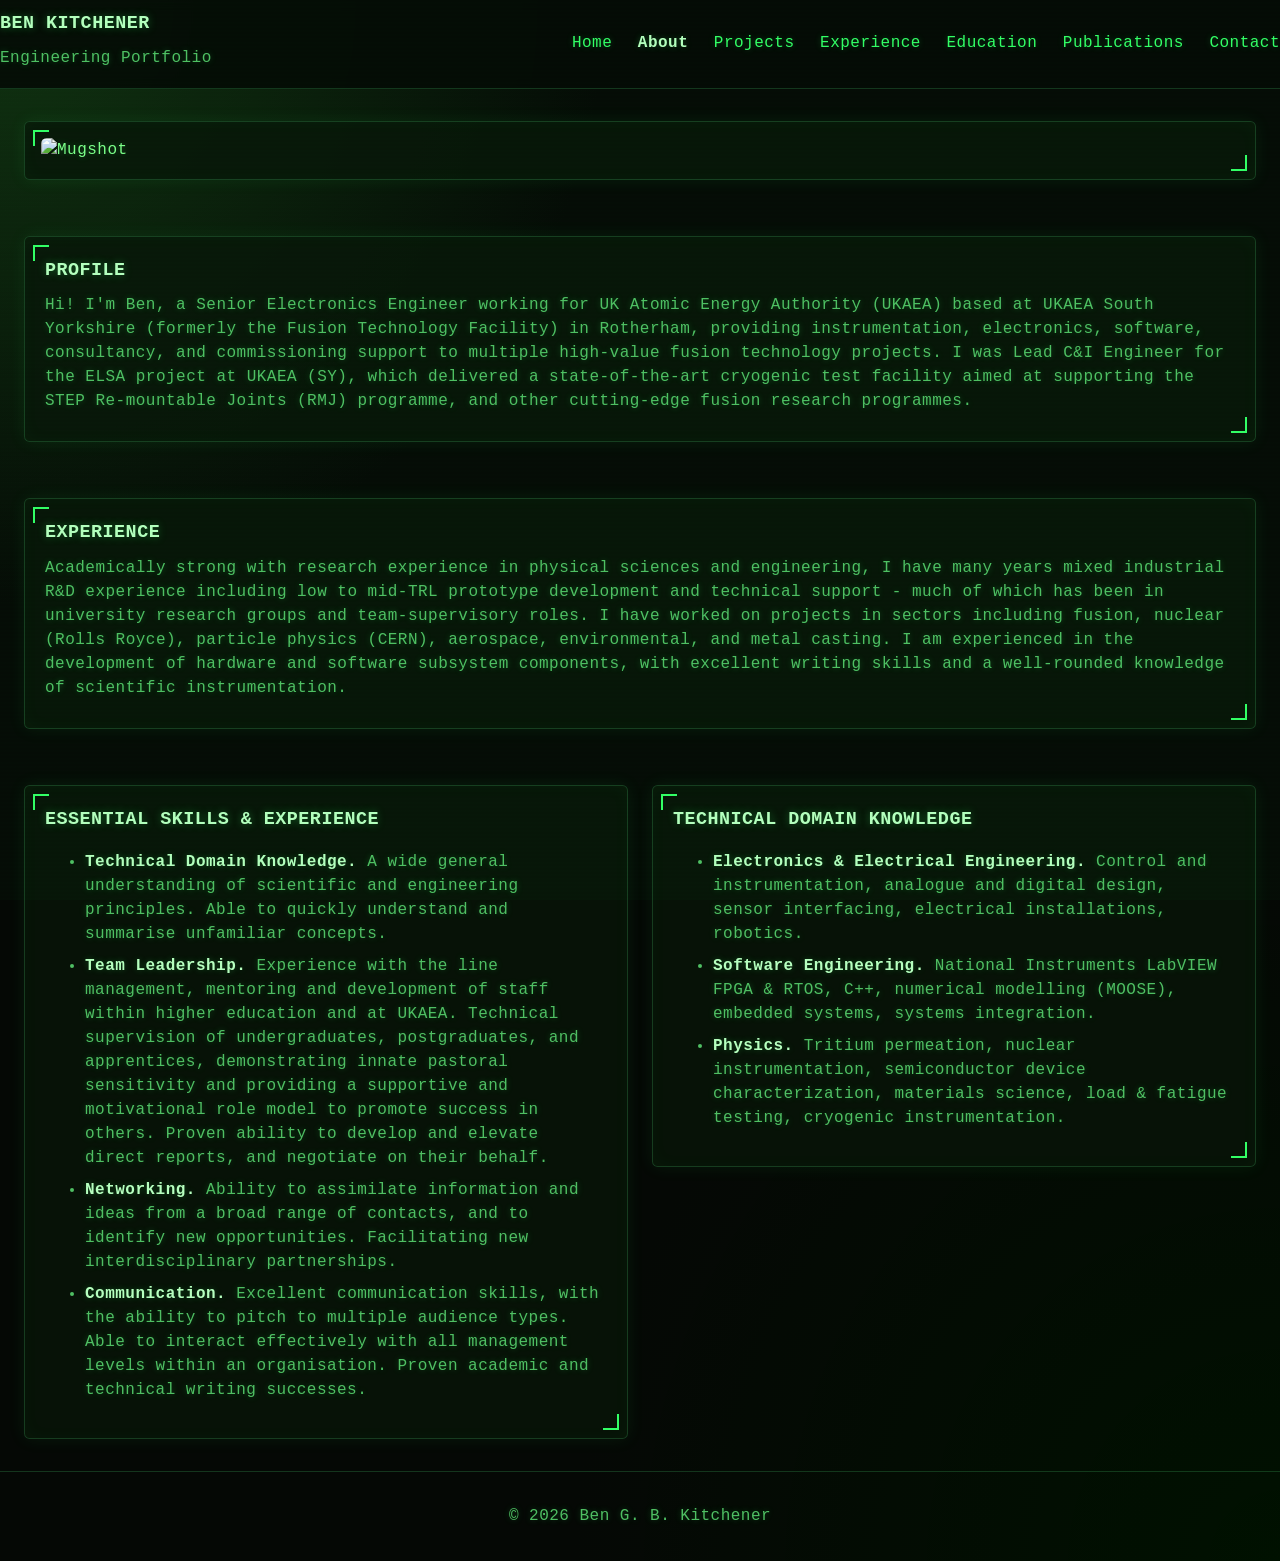
==== about.html @ 8e90f663 "Fix HTML structure and update footer name" ====
<!DOCTYPE html>
<html lang="en">
<head>
<meta charset="UTF-8"/>
<meta name="viewport" content="width=device-width, initial-scale=1.0"/>
<title>About</title>

<link rel="stylesheet" href="assets/style.css"/>
</head>

<body>

<header class="header">
  <div class="section header-inner">

    <div>
      <h1>Ben Kitchener</h1>
      <p class="muted">Engineering Portfolio</p>
    </div>

    <nav class="nav">
      <a href="index.html">Home</a>
      <a href="about.html"><b>About</b></a>
      <a href="projects.html">Projects</a>
      <a href="experience.html">Experience</a>
      <a href="education.html">Education</a>
      <a href="publications.html">Publications</a>
      <a href="contact.html">Contact</a>
    </nav>

  </div>
</header>


<section class="section">

  <div class="hero-layout">

    <div class="hero-image">
      <div class="card" style="padding:1rem;">
        <img src="./assets/ben.jpg" alt="Mugshot">
      </div>
    </div>

  </div>

</section>


<section class="section" style="padding-top:1.5rem;">

  <div class="card">

    <h3 class="heading">Profile</h3>

    <p>
      Hi! I'm Ben, a Senior Electronics Engineer working for UK Atomic Energy Authority (UKAEA) based at UKAEA South Yorkshire
      (formerly the Fusion Technology Facility) in Rotherham, providing instrumentation, electronics, software, consultancy, and commissioning
      support to multiple high-value fusion technology projects. I was Lead C&I Engineer for the ELSA project at UKAEA (SY), which delivered a
      state-of-the-art cryogenic test facility aimed at supporting the STEP Re-mountable Joints (RMJ) programme, and other cutting-edge fusion research programmes.
    </p>

  </div>

</section>


<section class="section" style="padding-top:1.5rem;">

  <div class="card">

    <h3 class="heading">Experience</h3>

    <p>
      Academically strong with research experience in physical sciences and engineering, I have many years mixed industrial R&D experience including low to mid-TRL
      prototype development and technical support - much of which has been in university research groups and team-supervisory roles. I have worked on projects in
      sectors including fusion, nuclear (Rolls Royce), particle physics (CERN), aerospace, environmental, and metal casting. I am experienced in the development of
      hardware and software subsystem components, with excellent writing skills and a well-rounded knowledge of scientific instrumentation.
    </p>

  </div>

</section>


<section class="section" style="padding-top:1.5rem;">

  <div class="masonry-grid">

    <div class="masonry-grid-column">

      <div class="card">

        <h3 class="heading">Essential Skills & Experience</h3>

        <ul>
          <li><strong>Technical Domain Knowledge.</strong> A wide general understanding of scientific and engineering principles. Able to quickly understand and summarise unfamiliar concepts.</li>
          <li><strong>Team Leadership.</strong> Experience with the line management, mentoring and development of staff within higher education and at UKAEA. Technical supervision of undergraduates, postgraduates, and apprentices, demonstrating innate pastoral sensitivity and providing a supportive and motivational role model to promote success in others. Proven ability to develop and elevate direct reports, and negotiate on their behalf.</li>
          <li><strong>Networking.</strong> Ability to assimilate information and ideas from a broad range of contacts, and to identify new opportunities. Facilitating new interdisciplinary partnerships.</li>
          <li><strong>Communication.</strong> Excellent communication skills, with the ability to pitch to multiple audience types. Able to interact effectively with all management levels within an organisation. Proven academic and technical writing successes.</li>
        </ul>

      </div>

    </div>

    <div class="masonry-grid-column">

      <div class="card">

        <h3 class="heading">Technical Domain Knowledge</h3>

        <ul>
          <li><strong>Electronics & Electrical Engineering.</strong> Control and instrumentation, analogue and digital design, sensor interfacing, electrical installations, robotics.</li>
          <li><strong>Software Engineering.</strong> National Instruments LabVIEW FPGA & RTOS, C++, numerical modelling (MOOSE), embedded systems, systems integration.</li>
          <li><strong>Physics.</strong> Tritium permeation, nuclear instrumentation, semiconductor device characterization, materials science, load & fatigue testing, cryogenic instrumentation.</li>
        </ul>

      </div>

    </div>

  </div>

</section>


<footer class="footer">
  © 2026 Ben G. B. Kitchener
</footer>

</body>
</html>
---- assets/style.css ----
:root {
  --bg: #050805;
  --bg-alt: #0a120a;
  --card: rgba(8, 20, 8, 0.88);
  --border: rgba(90, 255, 140, 0.18);
  --text: #7dff8a;
  --muted: #4fbf63;
  --heading: #b6ffbf;
  --accent: #33ff66;
  --accent-glow: rgba(51, 255, 102, 0.28);
  --scanline: rgba(140, 255, 170, 0.04);
}

/* BASE */

* {
  box-sizing: border-box;
}

html {
  scroll-behavior: smooth;
}

body {
  margin: 0;
  font-family: "Courier New", monospace;
  background:
    radial-gradient(circle at top left, #103010 0%, transparent 30%),
    radial-gradient(circle at bottom right, #001100 0%, transparent 35%),
    var(--bg);
  color: var(--text);
  line-height: 1.55;
  letter-spacing: 0.03em;
  text-shadow: 0 0 6px rgba(51, 255, 102, 0.25);
  overflow-x: hidden;
}

/* CRT EFFECTS */

body::before {
  content: "";
  position: fixed;
  inset: 0;
  pointer-events: none;
  background:
    repeating-linear-gradient(
      to bottom,
      transparent 0px,
      transparent 2px,
      var(--scanline) 3px,
      transparent 4px
    );
  opacity: 0.4;
  z-index: 999;
}

body::after {
  content: "";
  position: fixed;
  inset: 0;
  pointer-events: none;
  background: rgba(0, 255, 80, 0.015);
  animation: flicker 0.15s infinite;
  z-index: 998;
}

@keyframes flicker {
  0% { opacity: 0.03; }
  50% { opacity: 0.015; }
  100% { opacity: 0.04; }
}

/* LAYOUT */

.section {
  max-width: 1400px;
  margin: auto;
  padding: 2rem 1.5rem;
}

/* HEADER */

.header {
  border-bottom: 1px solid var(--border);
  position: sticky;
  top: 0;
  z-index: 20;
  background: rgba(5, 8, 5, 0.92);
  backdrop-filter: blur(6px);
}

.header-inner {
  display: flex;
  justify-content: space-between;
  align-items: center;
  padding: 0.6rem 0;
  gap: 1rem;
}

.header h1 {
  font-size: 1.15rem;
  margin: 0;
}

/* TYPOGRAPHY */

h1, h2, h3 {
  font-family: "Courier New", monospace;
  text-transform: uppercase;
  color: var(--heading);
  text-shadow: 0 0 8px rgba(51,255,102,0.35);
  margin: 0;
}

h2 {
  font-size: 2rem;
}

h3 {
  font-size: 1.15rem;
}

p, li, span {
  color: var(--muted);
  margin: 0.5rem 0;
  line-height: 1.5;
}

strong, b {
  color: var(--heading);
}

.muted {
  color: var(--muted);
}

/* LINKS */

a,
a:visited,
a:active {
  color: var(--accent) !important;
  text-decoration: none;
}

a:hover {
  color: var(--heading) !important;
  text-shadow: 0 0 6px rgba(51,255,102,0.5);
}

/* NAVIGATION */

.nav {
  display: flex;
  gap: 1.6rem;
  align-items: center;
  flex-wrap: wrap;
}

.nav a {
  position: relative;
  padding: 3px 0;
}

.nav a::before {
  content: "> ";
  position: absolute;
  left: -1.2em;
  opacity: 0;
  color: var(--accent);
  transition: opacity 0.2s ease;
}

.nav a:hover::before {
  opacity: 1;
}

.nav a::after {
  content: "";
  position: absolute;
  left: 0;
  bottom: -4px;
  width: 0%;
  height: 1px;
  background: var(--accent);
  box-shadow: 0 0 8px var(--accent);
  transition: width 0.25s ease;
}

.nav a:hover::after {
  width: 100%;
}

/* CARDS */

.card {
  background: var(--card);
  border: 1px solid var(--border);
  border-radius: 0.35rem;
  padding: 1.25rem;
  width: 100%;
  display: block;
  box-shadow:
    0 0 18px rgba(51,255,102,0.08),
    inset 0 0 18px rgba(51,255,102,0.03);
  position: relative;
}

.card::before,
.card::after {
  content: "";
  position: absolute;
  width: 14px;
  height: 14px;
  border: 2px solid var(--accent);
}

.card::before {
  top: 8px;
  left: 8px;
  border-right: none;
  border-bottom: none;
}

.card::after {
  bottom: 8px;
  right: 8px;
  border-left: none;
  border-top: none;
}

/* GRID SYSTEM */

.masonry-grid {
  display: flex;
  gap: 1.5rem;
  align-items: flex-start;
}

.masonry-grid-column {
  flex: 1;
  display: flex;
  flex-direction: column;
  gap: 1rem;
  min-width: 0;
}

/* MEDIA WRAPPERS */

.card img,
.image-wrapper img {
  width: 100%;
  display: block;
  border-radius: 0.35rem;
}

.image-wrapper,
.video-wrapper {
  position: relative;
  overflow: hidden;
  border-radius: 0.35rem;
  border: 1px solid rgba(51,255,140,0.22);
  background: #000;
}

.image-wrapper img,
.video-wrapper iframe,
.video-wrapper video {
  position: relative;
  z-index: 1;
  width: 100%;
  display: block;
}

/* stronger image mask */
.image-wrapper img {
  filter:
    grayscale(0.82)
    sepia(0.65)
    hue-rotate(52deg)
    saturate(3.2)
    brightness(0.72)
    contrast(1.28);
}

/* video mask - left as working version */
.video-wrapper iframe,
.video-wrapper video {
  filter:
    grayscale(0.7)
    sepia(0.45)
    hue-rotate(45deg)
    saturate(2.6)
    brightness(0.82)
    contrast(1.2);
}

.image-wrapper::before,
.video-wrapper::before {
  content: "";
  position: absolute;
  inset: 0;
  pointer-events: none;
  background:
    repeating-linear-gradient(
      to bottom,
      transparent 0px,
      transparent 2px,
      rgba(140,255,170,0.06) 3px,
      transparent 4px
    );
  opacity: 0.65;
  z-index: 3;
}

.image-wrapper::after,
.video-wrapper::after {
  content: "";
  position: absolute;
  inset: 0;
  pointer-events: none;
  background:
    radial-gradient(
      ellipse at center,
      rgba(51,255,102,0.08) 0%,
      rgba(0,0,0,0.18) 75%,
      rgba(0,0,0,0.38) 100%
    );
  z-index: 4;
}

/* OSCILLOSCOPES */

.scope-wrapper {
  display: flex !important;
  flex-direction: row !important;
  align-items: flex-start;
  gap: 2rem;
  width: 100%;
}

.scope-screen-panel {
  flex: 1 1 70%;
  min-width: 0;
}

.scope-controls {
  flex: 0 0 320px;
  max-width: 320px;
  display: flex;
  flex-direction: column;
  gap: 1rem;
}

#scope,
#xyScope {
  width: 100% !important;
  height: 420px !important;
  display: block;
}

/* FORM CONTROLS */

input[type="range"] {
  -webkit-appearance: none;
  appearance: none;
  width: 100%;
  height: 4px;
  background: rgba(51,255,102,0.25);
  border-radius: 2px;
  outline: none;
}

input[type="range"]::-webkit-slider-thumb {
  -webkit-appearance: none;
  appearance: none;
  width: 16px;
  height: 16px;
  border-radius: 50%;
  background: var(--accent);
  border: 1px solid #081408;
  box-shadow: 0 0 10px rgba(51,255,102,0.7);
  cursor: pointer;
}

input[type="range"]::-moz-range-thumb {
  width: 16px;
  height: 16px;
  border-radius: 50%;
  background: var(--accent);
  border: none;
  cursor: pointer;
}

select {
  width: 100%;
  background: rgba(0, 25, 0, 0.85);
  color: var(--accent);
  border: 1px solid rgba(51,255,102,0.35);
  padding: 6px 8px;
  border-radius: 4px;
  font-family: "Courier New", monospace;
  text-transform: uppercase;
}

select option {
  background: #061006;
  color: var(--accent);
}

/* FOOTER */

.footer {
  border-top: 1px solid var(--border);
  text-align: center;
  color: var(--muted);
  padding: 2rem;
}

/* RESPONSIVE */

@media (max-width: 900px) {
  .header-inner {
    flex-direction: column;
    align-items: flex-start;
  }

  .nav {
    flex-direction: row !important;
    flex-wrap: wrap;
    gap: 0.9rem;
  }

  .masonry-grid {
    flex-direction: column;
  }

  .scope-wrapper {
    flex-direction: column !important;
    gap: 1rem;
  }

  .scope-screen-panel {
    width: 100%;
  }

  #scope,
  #xyScope {
    height: 240px !important;
  }

  .scope-controls {
    width: 100%;
    max-width: 100%;
    flex: unset;
    padding: 0.75rem;
  }

  .control-group {
    gap: 0.3rem;
  }
}

@media (max-width: 600px) {
  .section {
    padding: 1.25rem 1rem;
  }

  .card {
    padding: 1rem;
  }

  h2 {
    font-size: 1.4rem;
  }
}

@media (min-width: 1600px) {
  .section {
    max-width: 1600px;
  }
}
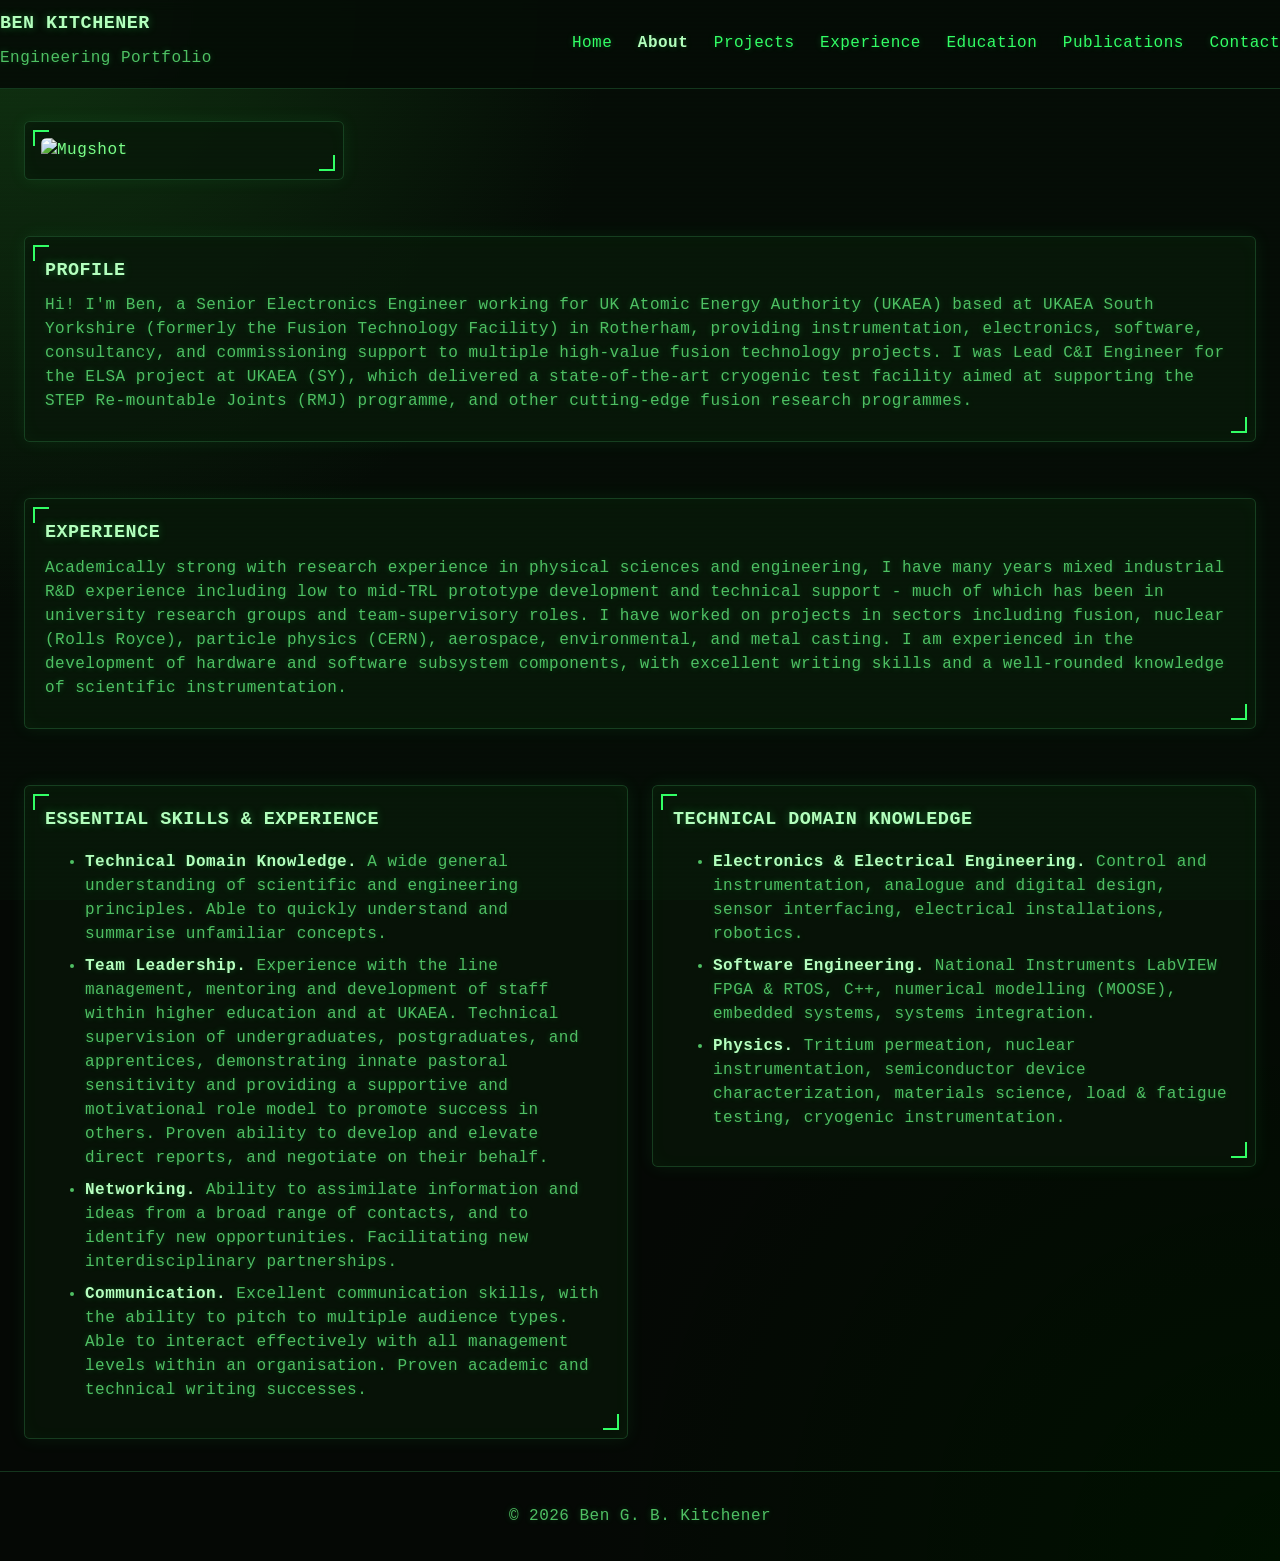
==== commit 990feaf7: "Update about.html" ====
--- a/about.html
+++ b/about.html
@@ -31,12 +31,13 @@
   </div>
 </header>
 
-
+<!-- HERO (tight 2-column layout) -->
 <section class="section">
 
-  <div class="hero-layout">
+  <div style="display:flex; gap:2.5rem; align-items:center; flex-wrap:wrap;">
 
-    <div class="hero-image">
+    <!-- LEFT: IMAGE -->
+    <div style="flex:0 0 320px;">
       <div class="card" style="padding:1rem;">
         <img src="./assets/ben.jpg" alt="Mugshot">
       </div>
@@ -46,47 +47,38 @@
 
 </section>
 
-
+<!-- PROFILE -->
 <section class="section" style="padding-top:1.5rem;">
-
-  <div class="card">
-
+<div class="card">
     <h3 class="heading">Profile</h3>
-
     <p>
       Hi! I'm Ben, a Senior Electronics Engineer working for UK Atomic Energy Authority (UKAEA) based at UKAEA South Yorkshire
       (formerly the Fusion Technology Facility) in Rotherham, providing instrumentation, electronics, software, consultancy, and commissioning
       support to multiple high-value fusion technology projects. I was Lead C&I Engineer for the ELSA project at UKAEA (SY), which delivered a
       state-of-the-art cryogenic test facility aimed at supporting the STEP Re-mountable Joints (RMJ) programme, and other cutting-edge fusion research programmes.
     </p>
+  </div>
+</section>  
 
-  </div>
-
-</section>
-
-
+<!-- EXPERIENCE  -->
 <section class="section" style="padding-top:1.5rem;">
-
   <div class="card">
-
     <h3 class="heading">Experience</h3>
-
     <p>
       Academically strong with research experience in physical sciences and engineering, I have many years mixed industrial R&D experience including low to mid-TRL
       prototype development and technical support - much of which has been in university research groups and team-supervisory roles. I have worked on projects in
       sectors including fusion, nuclear (Rolls Royce), particle physics (CERN), aerospace, environmental, and metal casting. I am experienced in the development of
       hardware and software subsystem components, with excellent writing skills and a well-rounded knowledge of scientific instrumentation.
     </p>
-
-  </div>
-
+  </div>  
 </section>
 
-
+<!-- SKILLS / KNOWLEDGE -->
 <section class="section" style="padding-top:1.5rem;">
 
   <div class="masonry-grid">
 
+    <!-- LEFT COLUMN -->
     <div class="masonry-grid-column">
 
       <div class="card">
@@ -94,16 +86,39 @@
         <h3 class="heading">Essential Skills & Experience</h3>
 
         <ul>
-          <li><strong>Technical Domain Knowledge.</strong> A wide general understanding of scientific and engineering principles. Able to quickly understand and summarise unfamiliar concepts.</li>
-          <li><strong>Team Leadership.</strong> Experience with the line management, mentoring and development of staff within higher education and at UKAEA. Technical supervision of undergraduates, postgraduates, and apprentices, demonstrating innate pastoral sensitivity and providing a supportive and motivational role model to promote success in others. Proven ability to develop and elevate direct reports, and negotiate on their behalf.</li>
-          <li><strong>Networking.</strong> Ability to assimilate information and ideas from a broad range of contacts, and to identify new opportunities. Facilitating new interdisciplinary partnerships.</li>
-          <li><strong>Communication.</strong> Excellent communication skills, with the ability to pitch to multiple audience types. Able to interact effectively with all management levels within an organisation. Proven academic and technical writing successes.</li>
+          <li>
+            <strong>Technical Domain Knowledge.</strong>
+            A wide general understanding of scientific and engineering principles.
+            Able to quickly understand and summarise unfamiliar concepts.
+          </li>
+
+          <li>
+            <strong>Team Leadership.</strong>
+            Experience with the line management, mentoring and development of staff within higher education and at UKAEA.
+            Technical supervision of undergraduates, postgraduates, and apprentices, demonstrating innate pastoral sensitivity
+            and providing a supportive and motivational role model to promote success in others.
+            Proven ability to develop and elevate direct reports, and negotiate on their behalf.
+          </li>
+
+          <li>
+            <strong>Networking.</strong>
+            Ability to assimilate information and ideas from a broad range of contacts,
+            and to identify new opportunities. Facilitating new interdisciplinary partnerships.
+          </li>
+
+          <li>
+            <strong>Communication.</strong>
+            Excellent communication skills, with the ability to pitch to multiple audience types.
+            Able to interact effectively with all management levels within an organisation.
+            Proven academic and technical writing successes.
+          </li>
         </ul>
 
       </div>
 
     </div>
 
+    <!-- RIGHT COLUMN -->
     <div class="masonry-grid-column">
 
       <div class="card">
@@ -111,9 +126,26 @@
         <h3 class="heading">Technical Domain Knowledge</h3>
 
         <ul>
-          <li><strong>Electronics & Electrical Engineering.</strong> Control and instrumentation, analogue and digital design, sensor interfacing, electrical installations, robotics.</li>
-          <li><strong>Software Engineering.</strong> National Instruments LabVIEW FPGA & RTOS, C++, numerical modelling (MOOSE), embedded systems, systems integration.</li>
-          <li><strong>Physics.</strong> Tritium permeation, nuclear instrumentation, semiconductor device characterization, materials science, load & fatigue testing, cryogenic instrumentation.</li>
+          <li>
+            <strong>Electronics & Electrical Engineering.</strong>
+            Control and instrumentation, analogue and digital design,
+            sensor interfacing, electrical installations, robotics.
+          </li>
+
+          <li>
+            <strong>Software Engineering.</strong>
+            National Instruments LabVIEW FPGA & RTOS,
+            C++, numerical modelling (MOOSE),
+            embedded systems, systems integration.
+          </li>
+
+          <li>
+            <strong>Physics.</strong>
+            Tritium permeation, nuclear instrumentation,
+            semiconductor device characterization,
+            materials science, load & fatigue testing,
+            cryogenic instrumentation.
+          </li>
         </ul>
 
       </div>
@@ -124,7 +156,6 @@
 
 </section>
 
-
 <footer class="footer">
   © 2026 Ben G. B. Kitchener
 </footer>
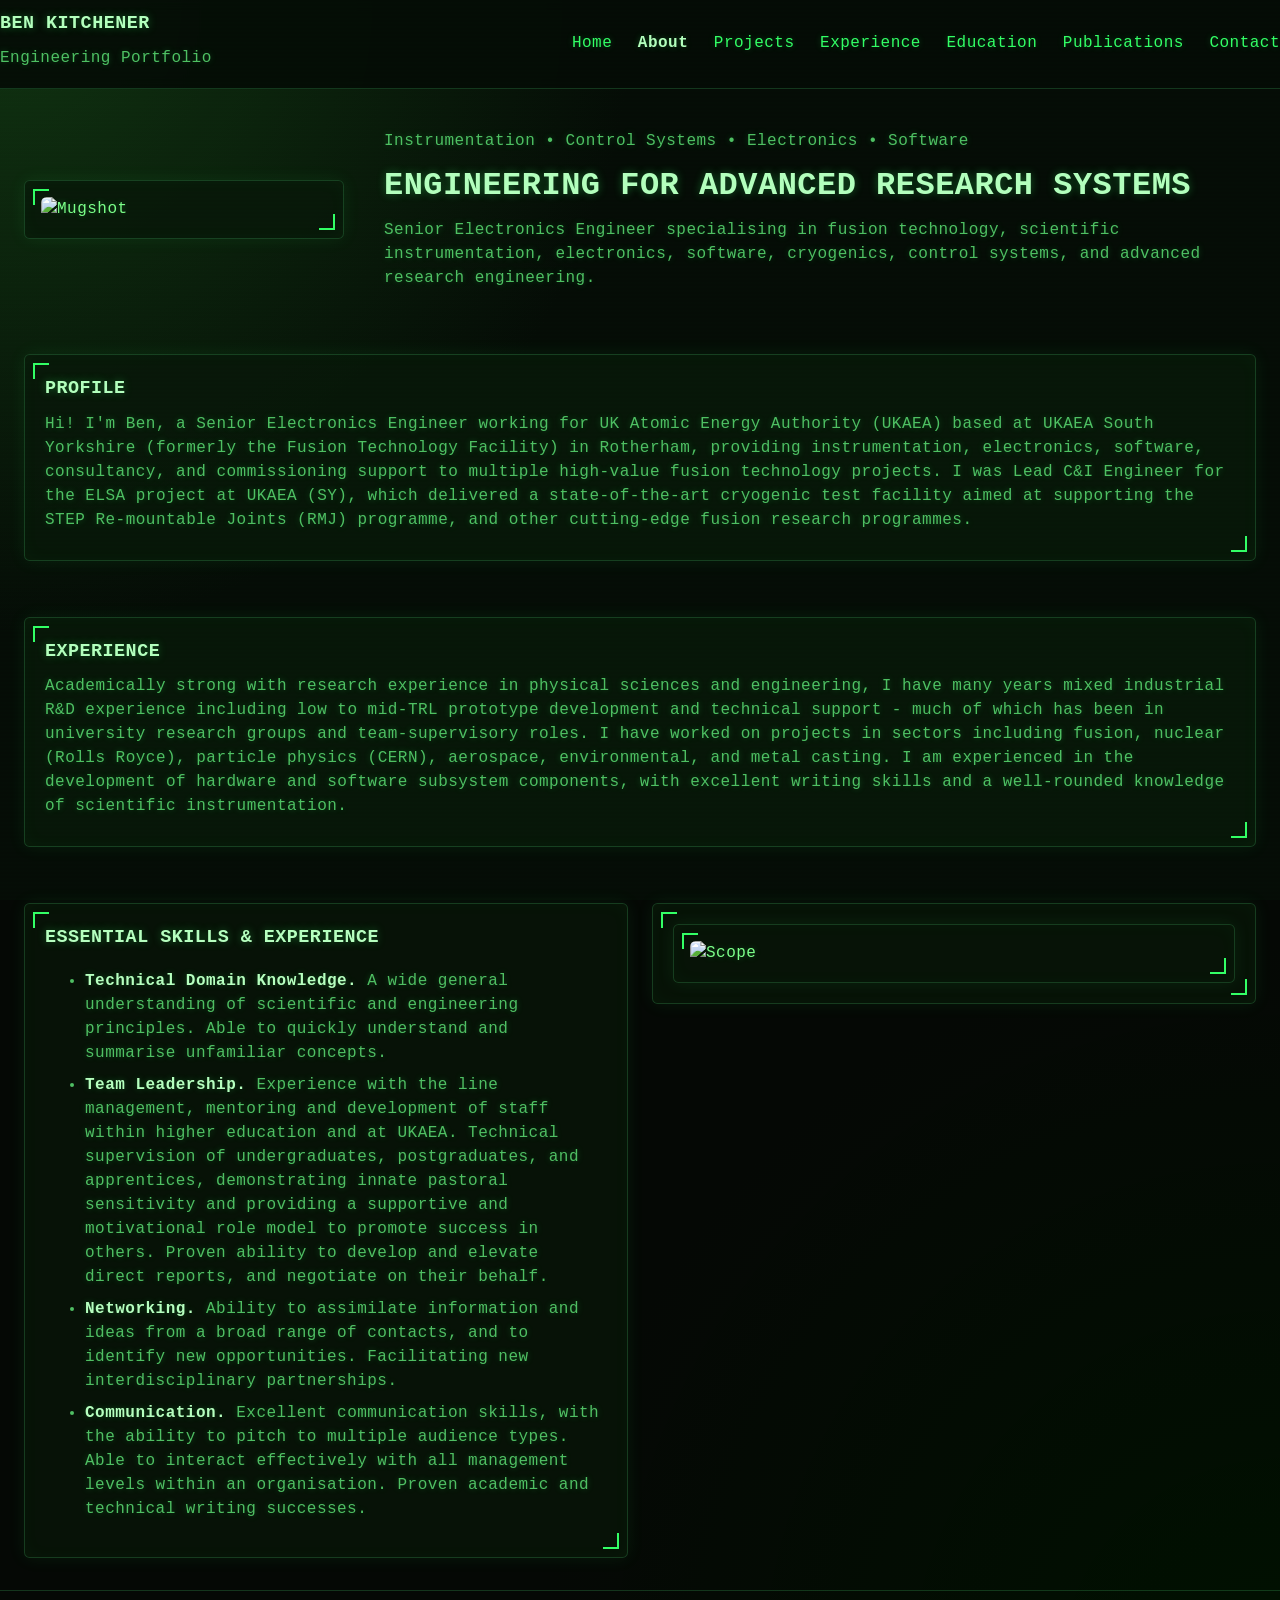
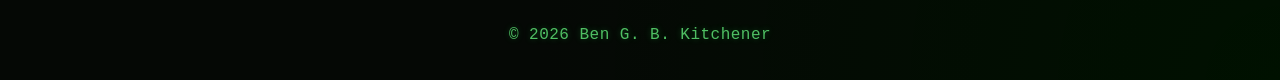
==== commit 2721b9d0: "Update about.html to remove list and add image Removed technical domain knowledge list and added an " ====
--- a/about.html
+++ b/about.html
@@ -31,7 +31,7 @@
   </div>
 </header>
 
-<!-- HERO (tight 2-column layout) -->
+<!-- HERO -->
 <section class="section">
 
   <div style="display:flex; gap:2.5rem; align-items:center; flex-wrap:wrap;">
@@ -41,6 +41,25 @@
       <div class="card" style="padding:1rem;">
         <img src="./assets/ben.jpg" alt="Mugshot">
       </div>
+    </div>
+
+    <!-- RIGHT: TITLE -->
+    <div style="flex:1; min-width:320px;">
+
+      <p class="muted">
+        Instrumentation • Control Systems • Electronics • Software
+      </p>
+
+      <h2>
+        Engineering for Advanced Research Systems
+      </h2>
+
+      <p>
+        Senior Electronics Engineer specialising in fusion technology,
+        scientific instrumentation, electronics, software,
+        cryogenics, control systems, and advanced research engineering.
+      </p>
+
     </div>
 
   </div>
@@ -60,7 +79,7 @@
   </div>
 </section>  
 
-<!-- EXPERIENCE  -->
+<!-- EXPERIENCE -->
 <section class="section" style="padding-top:1.5rem;">
   <div class="card">
     <h3 class="heading">Experience</h3>
@@ -123,30 +142,12 @@
 
       <div class="card">
 
-        <h3 class="heading">Technical Domain Knowledge</h3>
 
-        <ul>
-          <li>
-            <strong>Electronics & Electrical Engineering.</strong>
-            Control and instrumentation, analogue and digital design,
-            sensor interfacing, electrical installations, robotics.
-          </li>
-
-          <li>
-            <strong>Software Engineering.</strong>
-            National Instruments LabVIEW FPGA & RTOS,
-            C++, numerical modelling (MOOSE),
-            embedded systems, systems integration.
-          </li>
-
-          <li>
-            <strong>Physics.</strong>
-            Tritium permeation, nuclear instrumentation,
-            semiconductor device characterization,
-            materials science, load & fatigue testing,
-            cryogenic instrumentation.
-          </li>
-        </ul>
+    <div style="flex:0 0 320px;">
+      <div class="card" style="padding:1rem;">
+        <img src="./assets/scope.jpg" alt="Scope">
+      </div>
+    </div>
 
       </div>
 
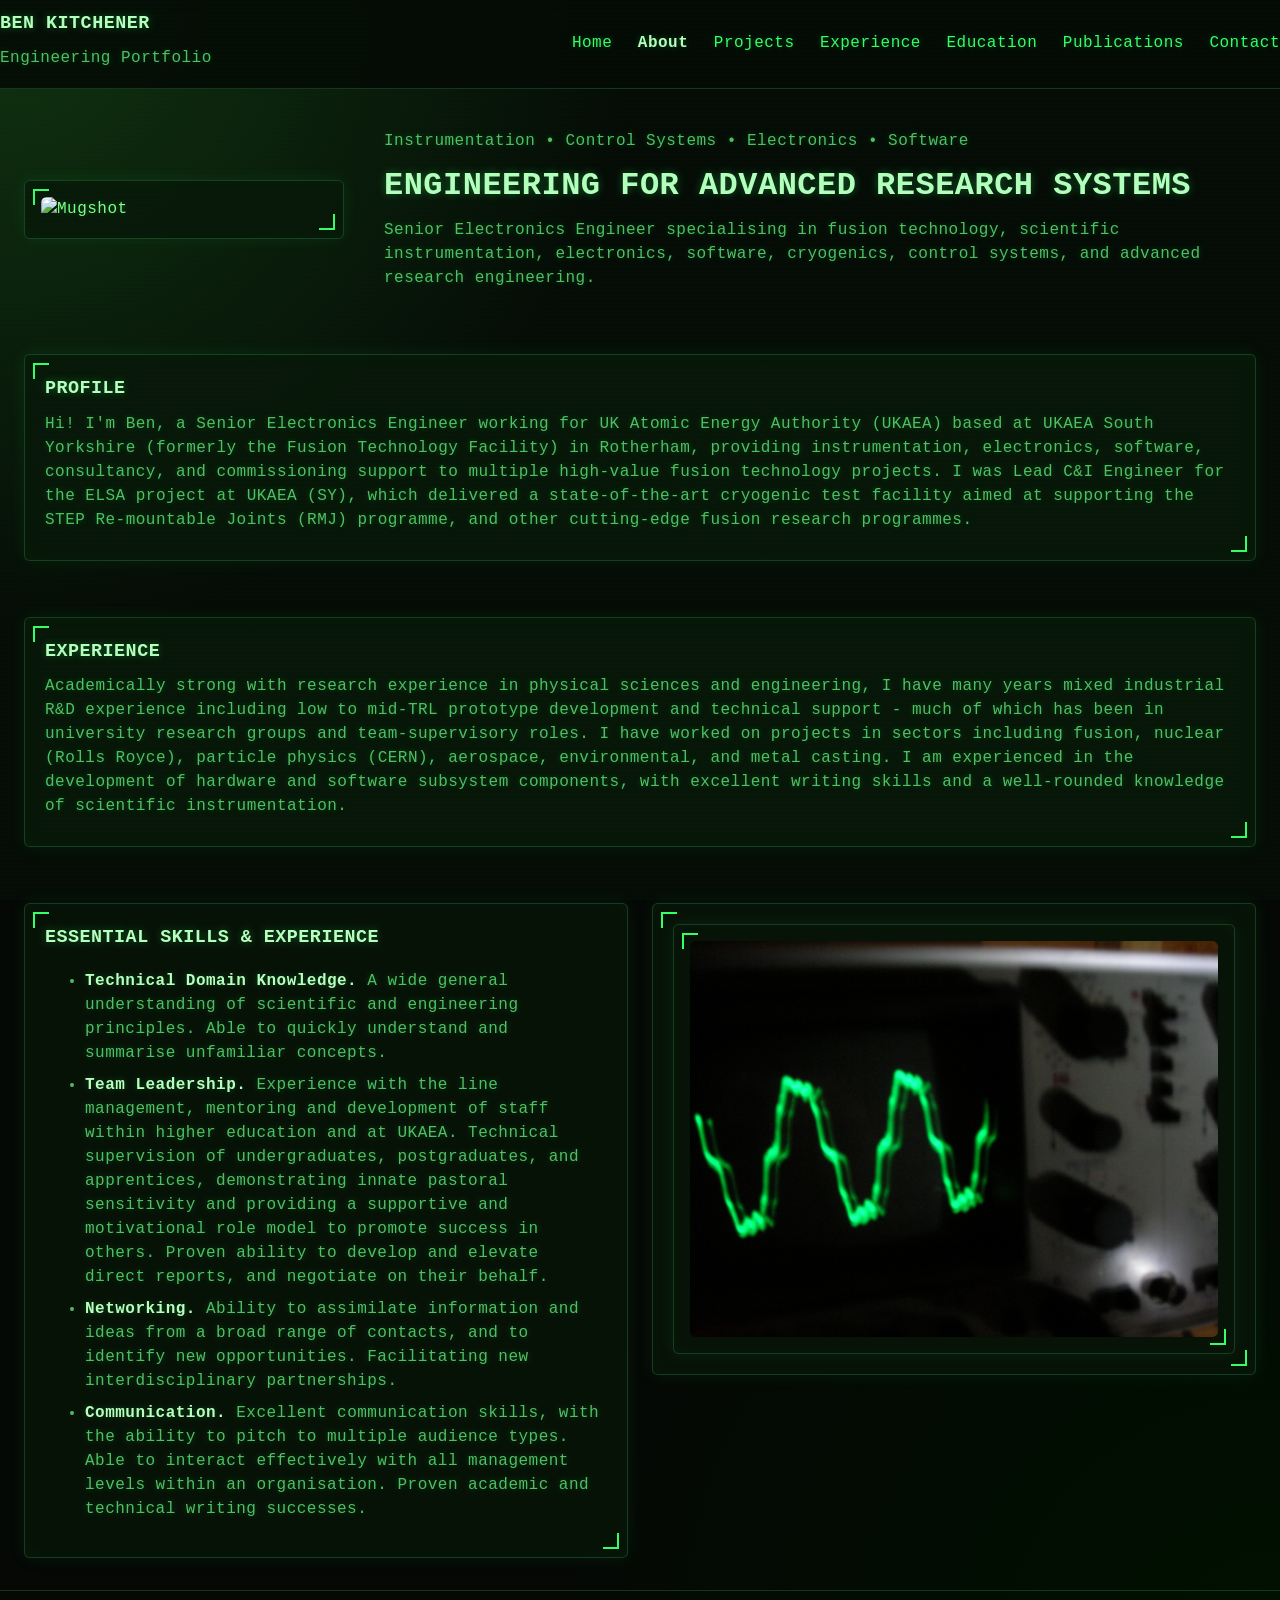
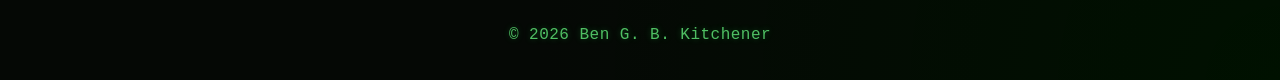
==== commit 92716d85: "Update about.html" ====
--- a/about.html
+++ b/about.html
@@ -145,7 +145,7 @@
 
     <div style="flex:0 0 320px;">
       <div class="card" style="padding:1rem;">
-        <img src="./assets/scope.jpg" alt="Scope">
+        <img src="./assets/scope.JPG" alt="Scope">
       </div>
     </div>
 
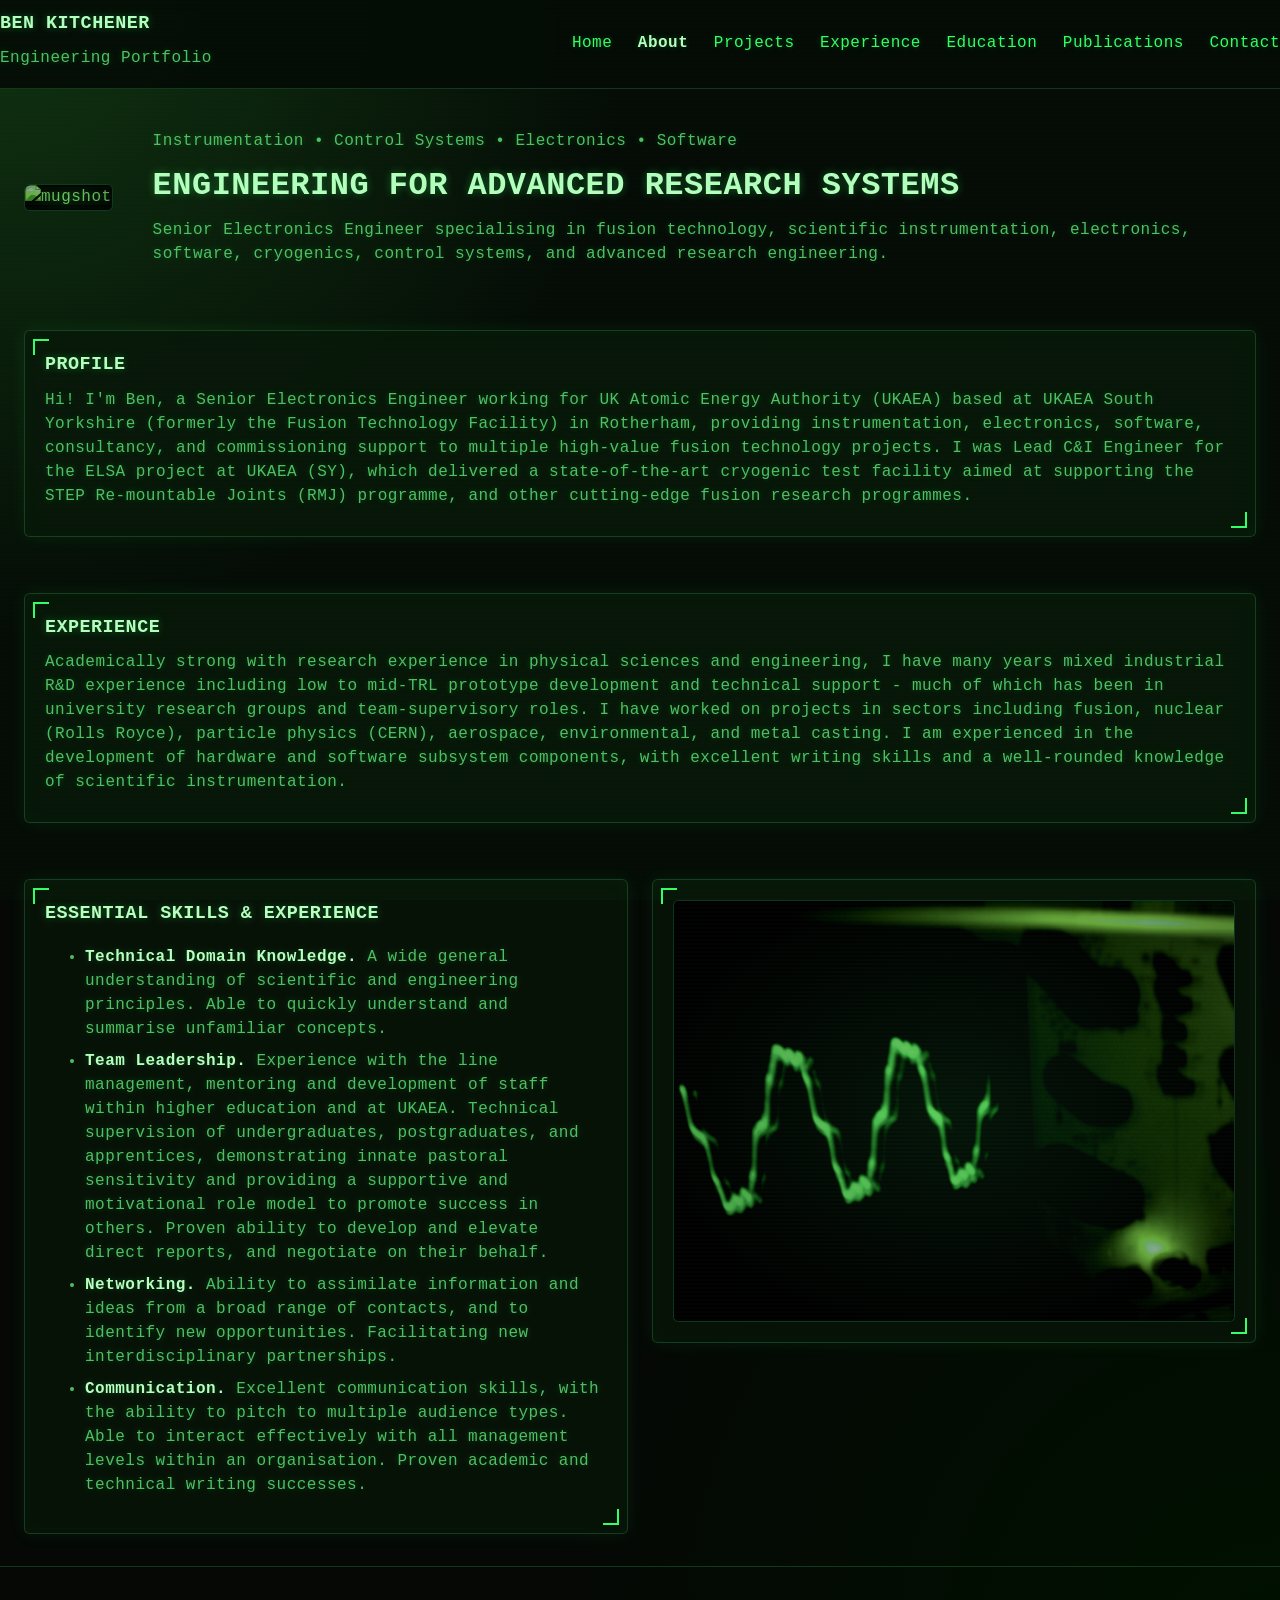
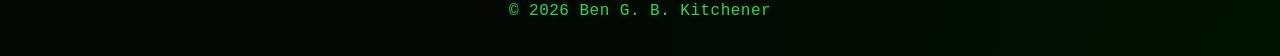
==== commit 55595a77: "Update about.html" ====
--- a/about.html
+++ b/about.html
@@ -37,11 +37,13 @@
   <div style="display:flex; gap:2.5rem; align-items:center; flex-wrap:wrap;">
 
     <!-- LEFT: IMAGE -->
-    <div style="flex:0 0 320px;">
-      <div class="card" style="padding:1rem;">
-        <img src="./assets/ben.jpg" alt="Mugshot">
+      <div class="image-wrapper">
+        <img
+          src="./assets/ben.jpg"
+          alt="mugshot"
+          class="retro-image"
+        />
       </div>
-    </div>
 
     <!-- RIGHT: TITLE -->
     <div style="flex:1; min-width:320px;">
@@ -143,11 +145,13 @@
       <div class="card">
 
 
-    <div style="flex:0 0 320px;">
-      <div class="card" style="padding:1rem;">
-        <img src="./assets/scope.JPG" alt="Scope">
+      <div class="image-wrapper">
+        <img
+          src="./assets/scope.JPG"
+          alt="scope"
+          class="retro-image"
+        />
       </div>
-    </div>
 
       </div>
 
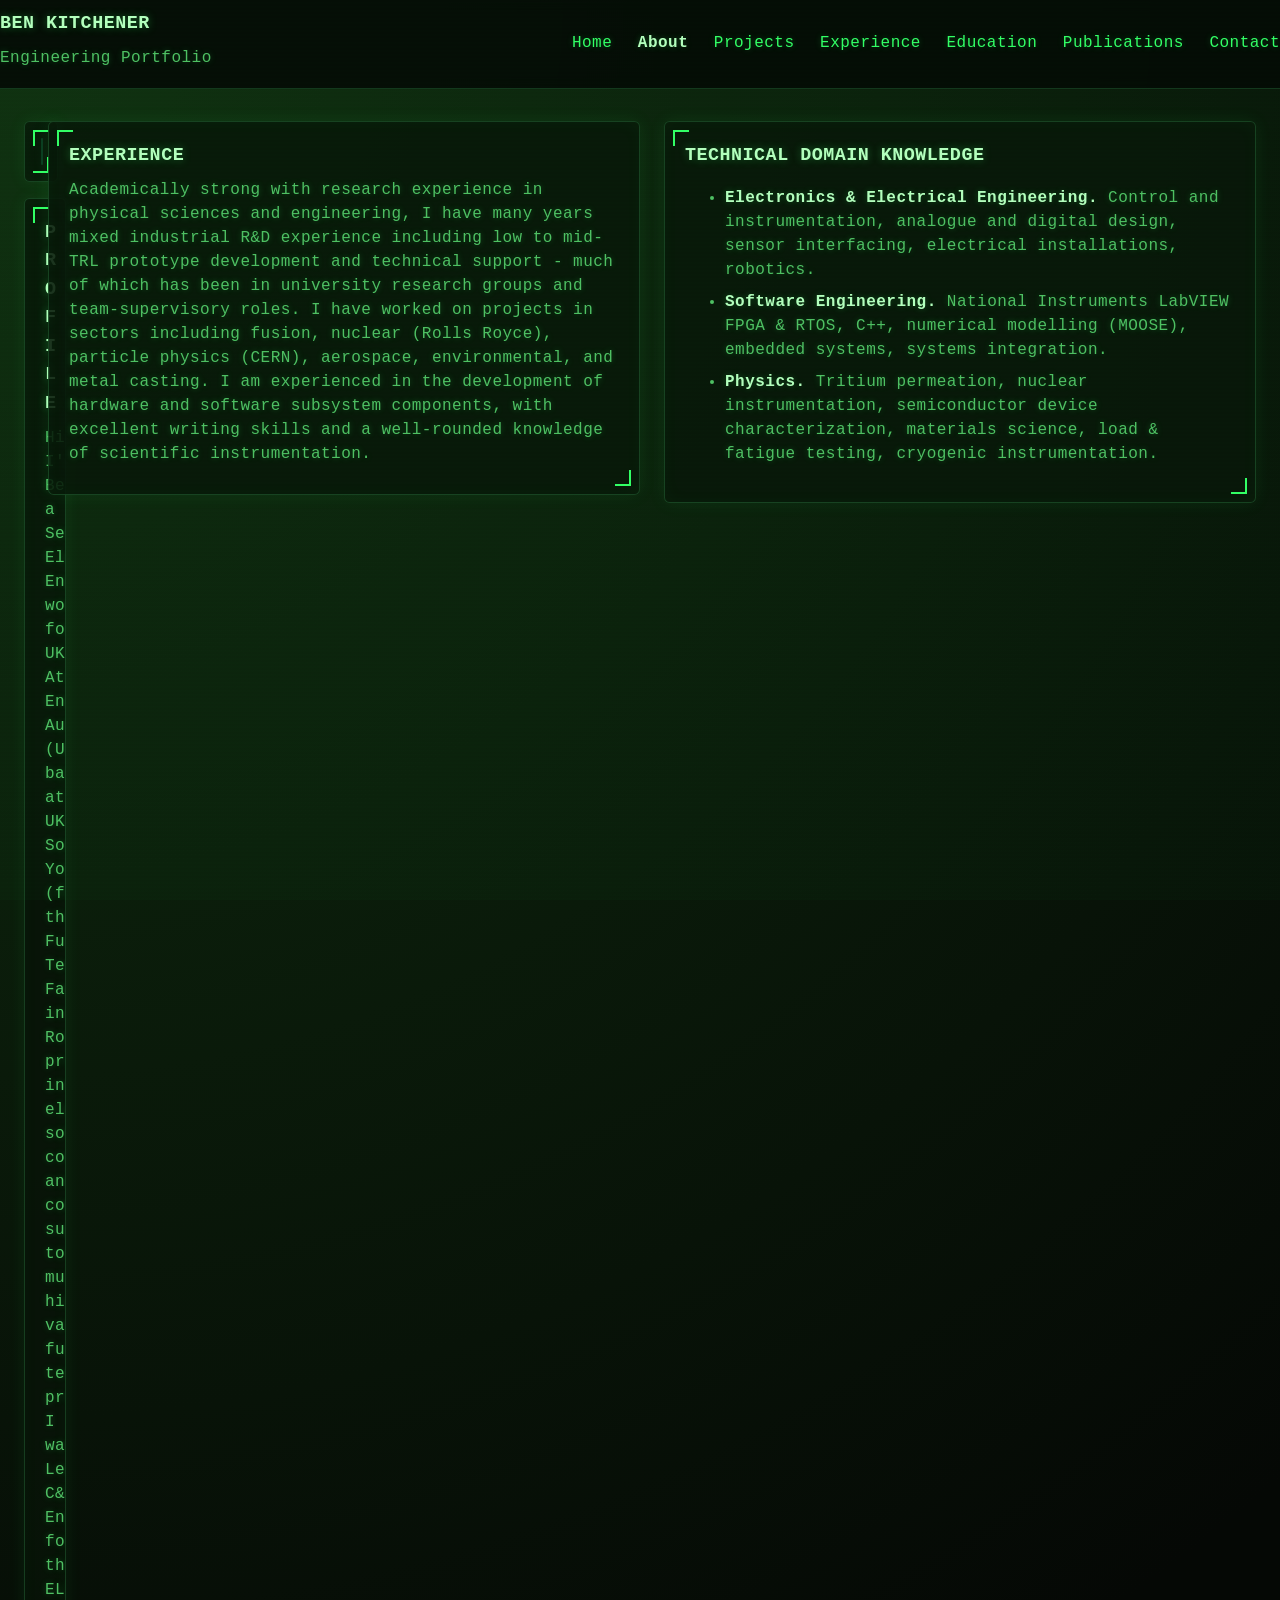
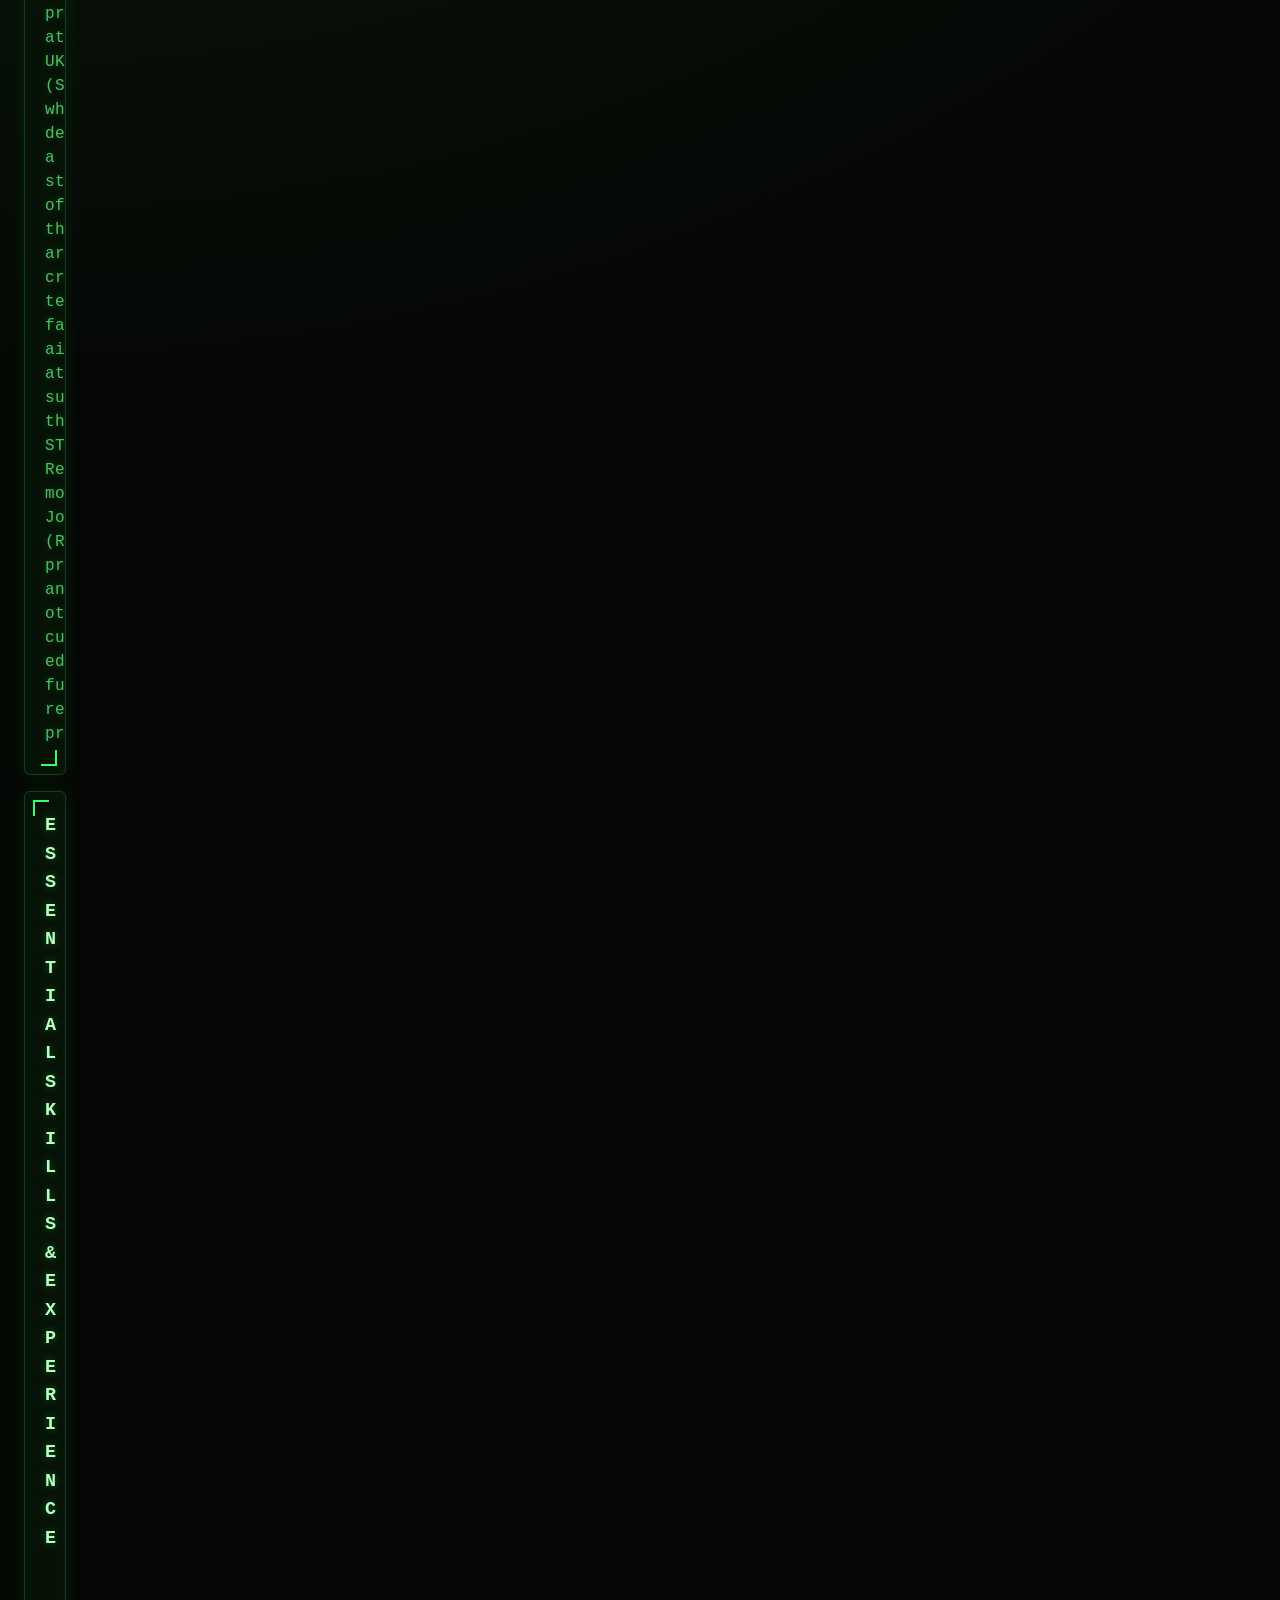
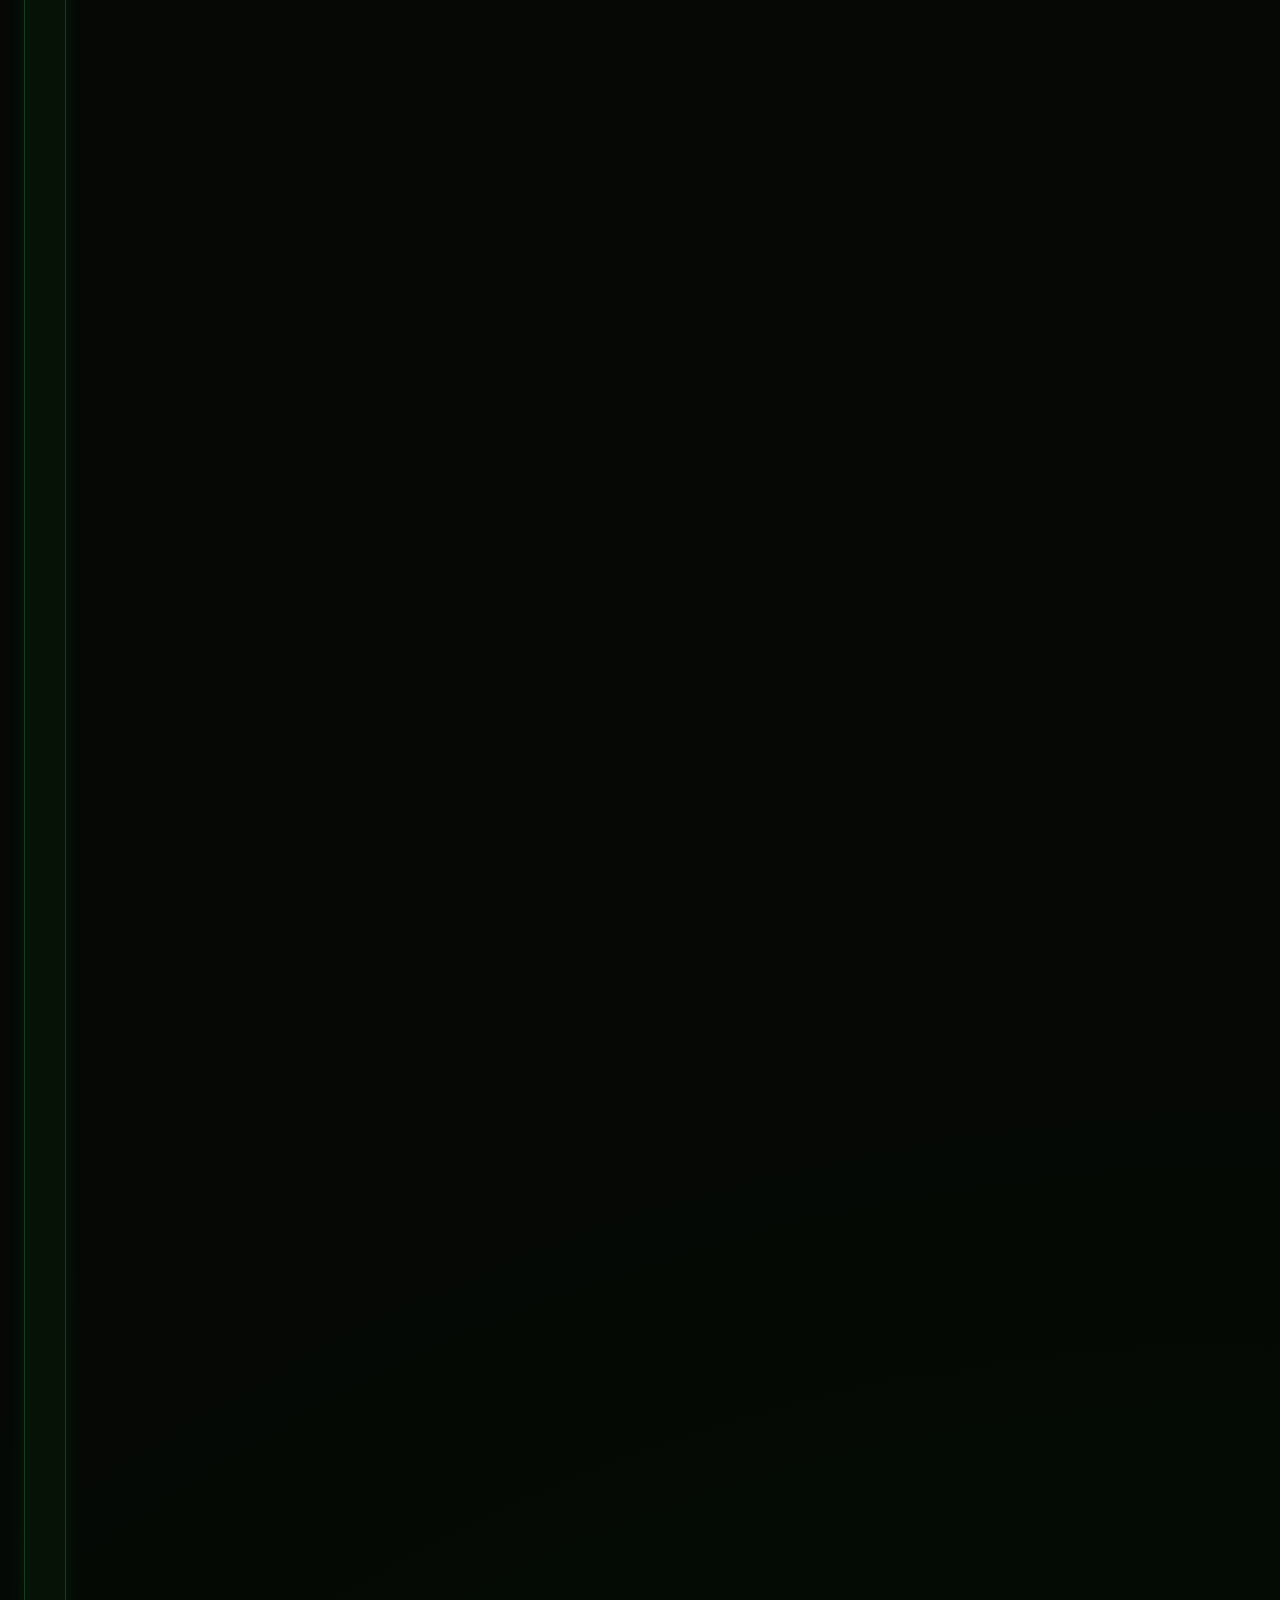
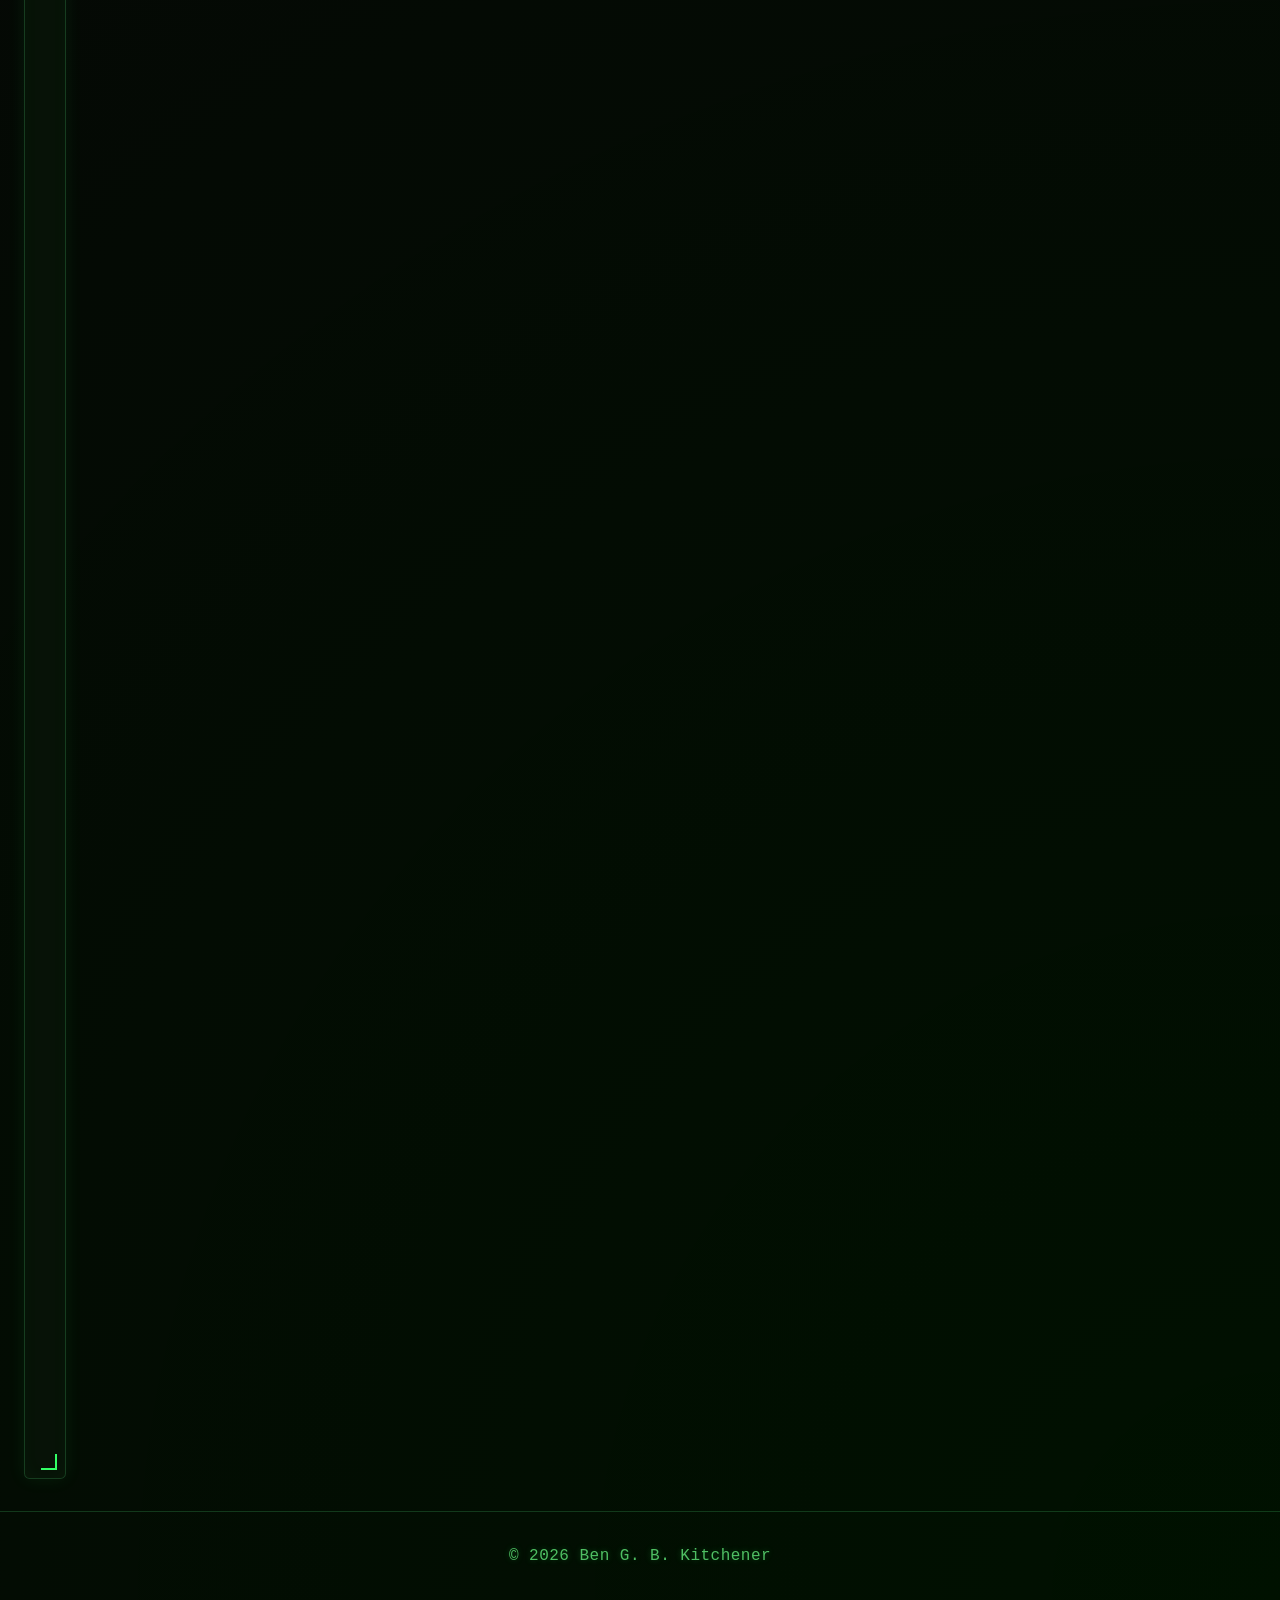
==== commit b8f426c6: "Remove engineering card section from about.html Removed redundant card section with engineering deta" ====
--- a/about.html
+++ b/about.html
@@ -31,128 +31,59 @@
   </div>
 </header>
 
-<!-- HERO -->
 <section class="section">
-
-  <div style="display:flex; gap:2.5rem; align-items:center; flex-wrap:wrap;">
-
-    <!-- LEFT: IMAGE -->
-      <div class="image-wrapper">
-        <img
-          src="./assets/ben.jpg"
-          alt="mugshot"
-          class="retro-image"
-        />
-      </div>
-
-    <!-- RIGHT: TITLE -->
-    <div style="flex:1; min-width:320px;">
-
-      <p class="muted">
-        Instrumentation • Control Systems • Electronics • Software
-      </p>
-
-      <h2>
-        Engineering for Advanced Research Systems
-      </h2>
-
-      <p>
-        Senior Electronics Engineer specialising in fusion technology,
-        scientific instrumentation, electronics, software,
-        cryogenics, control systems, and advanced research engineering.
-      </p>
-
-    </div>
-
-  </div>
-
-</section>
-
-<!-- PROFILE -->
-<section class="section" style="padding-top:1.5rem;">
-<div class="card">
-    <h3 class="heading">Profile</h3>
-    <p>
-      Hi! I'm Ben, a Senior Electronics Engineer working for UK Atomic Energy Authority (UKAEA) based at UKAEA South Yorkshire
-      (formerly the Fusion Technology Facility) in Rotherham, providing instrumentation, electronics, software, consultancy, and commissioning
-      support to multiple high-value fusion technology projects. I was Lead C&I Engineer for the ELSA project at UKAEA (SY), which delivered a
-      state-of-the-art cryogenic test facility aimed at supporting the STEP Re-mountable Joints (RMJ) programme, and other cutting-edge fusion research programmes.
-    </p>
-  </div>
-</section>  
-
-<!-- EXPERIENCE -->
-<section class="section" style="padding-top:1.5rem;">
-  <div class="card">
-    <h3 class="heading">Experience</h3>
-    <p>
-      Academically strong with research experience in physical sciences and engineering, I have many years mixed industrial R&D experience including low to mid-TRL
-      prototype development and technical support - much of which has been in university research groups and team-supervisory roles. I have worked on projects in
-      sectors including fusion, nuclear (Rolls Royce), particle physics (CERN), aerospace, environmental, and metal casting. I am experienced in the development of
-      hardware and software subsystem components, with excellent writing skills and a well-rounded knowledge of scientific instrumentation.
-    </p>
-  </div>  
-</section>
-
-<!-- SKILLS / KNOWLEDGE -->
-<section class="section" style="padding-top:1.5rem;">
 
   <div class="masonry-grid">
 
-    <!-- LEFT COLUMN -->
     <div class="masonry-grid-column">
 
+<div class="card" style="padding:1rem;">
+  <div class="image-wrapper">
+    <img src="./assets/ben.jpg" alt="Mugshot" class="retro-image">
+  </div>
+</div>
       <div class="card">
+        <h3 class="heading">Profile</h3>
+        <p>
+          Hi! I'm Ben, a Senior Electronics Engineer working for UK Atomic Energy Authority (UKAEA) based at UKAEA South Yorkshire
+          (formerly the Fusion Technology Facility) in Rotherham, providing instrumentation, electronics, software, consultancy, and commissioning
+          support to multiple high-value fusion technology projects. I was Lead C&I Engineer for the ELSA project at UKAEA (SY), which delivered a
+          state-of-the-art cryogenic test facility aimed at supporting the STEP Re-mountable Joints (RMJ) programme, and other cutting-edge fusion research programmes.
+        </p>
+      </div>
 
+      <div class="card">
         <h3 class="heading">Essential Skills & Experience</h3>
 
         <ul>
-          <li>
-            <strong>Technical Domain Knowledge.</strong>
-            A wide general understanding of scientific and engineering principles.
-            Able to quickly understand and summarise unfamiliar concepts.
-          </li>
-
-          <li>
-            <strong>Team Leadership.</strong>
-            Experience with the line management, mentoring and development of staff within higher education and at UKAEA.
-            Technical supervision of undergraduates, postgraduates, and apprentices, demonstrating innate pastoral sensitivity
-            and providing a supportive and motivational role model to promote success in others.
-            Proven ability to develop and elevate direct reports, and negotiate on their behalf.
-          </li>
-
-          <li>
-            <strong>Networking.</strong>
-            Ability to assimilate information and ideas from a broad range of contacts,
-            and to identify new opportunities. Facilitating new interdisciplinary partnerships.
-          </li>
-
-          <li>
-            <strong>Communication.</strong>
-            Excellent communication skills, with the ability to pitch to multiple audience types.
-            Able to interact effectively with all management levels within an organisation.
-            Proven academic and technical writing successes.
-          </li>
+          <li><strong>Technical Domain Knowledge.</strong> A wide general understanding of scientific and engineering principles. Able to quickly understand and summarise unfamiliar concepts.</li>
+          <li><strong>Team Leadership.</strong> Experience with the line management, mentoring and development of staff within higher education and at UKAEA. Technical supervision of undergraduates, postgraduates, and apprentices, demonstrating innate pastoral sensitivity and providing a supportive and motivational role model to promote success in others. Proven ability to develop and elevate direct reports, and negotiate on their behalf.</li>
+          <li><strong>Networking.</strong> Ability to assimilate information and ideas from a broad range of contacts, and to identify new opportunities. Facilitating new interdisciplinary partnerships.</li>
+          <li><strong>Communication.</strong> Excellent communication skills, with the ability to pitch to multiple audience types. Able to interact effectively with all management levels within an organisation. Proven academic and technical writing successes.</li>
         </ul>
-
       </div>
 
     </div>
 
-    <!-- RIGHT COLUMN -->
-    <div class="masonry-grid-column">
 
       <div class="card">
-
-
-      <div class="image-wrapper">
-        <img
-          src="./assets/scope.JPG"
-          alt="scope"
-          class="retro-image"
-        />
+        <h3 class="heading">Experience</h3>
+        <p>
+          Academically strong with research experience in physical sciences and engineering, I have many years mixed industrial R&D experience including low to mid-TRL
+          prototype development and technical support - much of which has been in university research groups and team-supervisory roles. I have worked on projects in
+          sectors including fusion, nuclear (Rolls Royce), particle physics (CERN), aerospace, environmental, and metal casting. I am experienced in the development of
+          hardware and software subsystem components, with excellent writing skills and a well-rounded knowledge of scientific instrumentation.
+        </p>
       </div>
 
+      <div class="card">
+        <h3 class="heading">Technical Domain Knowledge</h3>
+
+        <ul>
+          <li><strong>Electronics & Electrical Engineering.</strong> Control and instrumentation, analogue and digital design, sensor interfacing, electrical installations, robotics.</li>
+          <li><strong>Software Engineering.</strong> National Instruments LabVIEW FPGA & RTOS, C++, numerical modelling (MOOSE), embedded systems, systems integration.</li>
+          <li><strong>Physics.</strong> Tritium permeation, nuclear instrumentation, semiconductor device characterization, materials science, load & fatigue testing, cryogenic instrumentation.</li>
+        </ul>
       </div>
 
     </div>
--- a/assets/style.css
+++ b/assets/style.css
@@ -110,6 +110,7 @@
   color: var(--heading);
   text-shadow: 0 0 8px rgba(51,255,102,0.35);
   margin: 0;
+  max-width: 100%;
 }
 
 h2 {
@@ -118,12 +119,14 @@
 
 h3 {
   font-size: 1.15rem;
+  overflow-wrap: anywhere;
 }
 
 p, li, span {
   color: var(--muted);
   margin: 0.5rem 0;
   line-height: 1.5;
+  max-width: 100%;
 }
 
 strong, b {
@@ -141,6 +144,7 @@
 a:active {
   color: var(--accent) !important;
   text-decoration: none;
+  overflow-wrap: anywhere;
 }
 
 a:hover {
@@ -160,6 +164,8 @@
 .nav a {
   position: relative;
   padding: 3px 0;
+  overflow-wrap: normal;
+  white-space: nowrap;
 }
 
 .nav a::before {
@@ -199,7 +205,9 @@
   border-radius: 0.35rem;
   padding: 1.25rem;
   width: 100%;
+  max-width: 100%;
   display: block;
+  overflow: hidden;
   box-shadow:
     0 0 18px rgba(51,255,102,0.08),
     inset 0 0 18px rgba(51,255,102,0.03);
@@ -235,6 +243,7 @@
   display: flex;
   gap: 1.5rem;
   align-items: flex-start;
+  width: 100%;
 }
 
 .masonry-grid-column {
@@ -250,6 +259,8 @@
 .card img,
 .image-wrapper img {
   width: 100%;
+  max-width: 100%;
+  height: auto;
   display: block;
   border-radius: 0.35rem;
 }
@@ -261,6 +272,7 @@
   border-radius: 0.35rem;
   border: 1px solid rgba(51,255,140,0.22);
   background: #000;
+  width: 100%;
 }
 
 .image-wrapper img,
@@ -283,9 +295,14 @@
     contrast(1.28);
 }
 
-/* video mask - left as working version */
+/* video mask */
+.video-wrapper {
+  aspect-ratio: 16 / 9;
+}
+
 .video-wrapper iframe,
 .video-wrapper video {
+  height: 100%;
   filter:
     grayscale(0.7)
     sepia(0.45)
@@ -435,6 +452,10 @@
     flex-direction: column;
   }
 
+  .masonry-grid-column {
+    width: 100%;
+  }
+
   .scope-wrapper {
     flex-direction: column !important;
     gap: 1rem;
@@ -473,6 +494,11 @@
   h2 {
     font-size: 1.4rem;
   }
+
+  h3 {
+    font-size: 1rem;
+    line-height: 1.35;
+  }
 }
 
 @media (min-width: 1600px) {
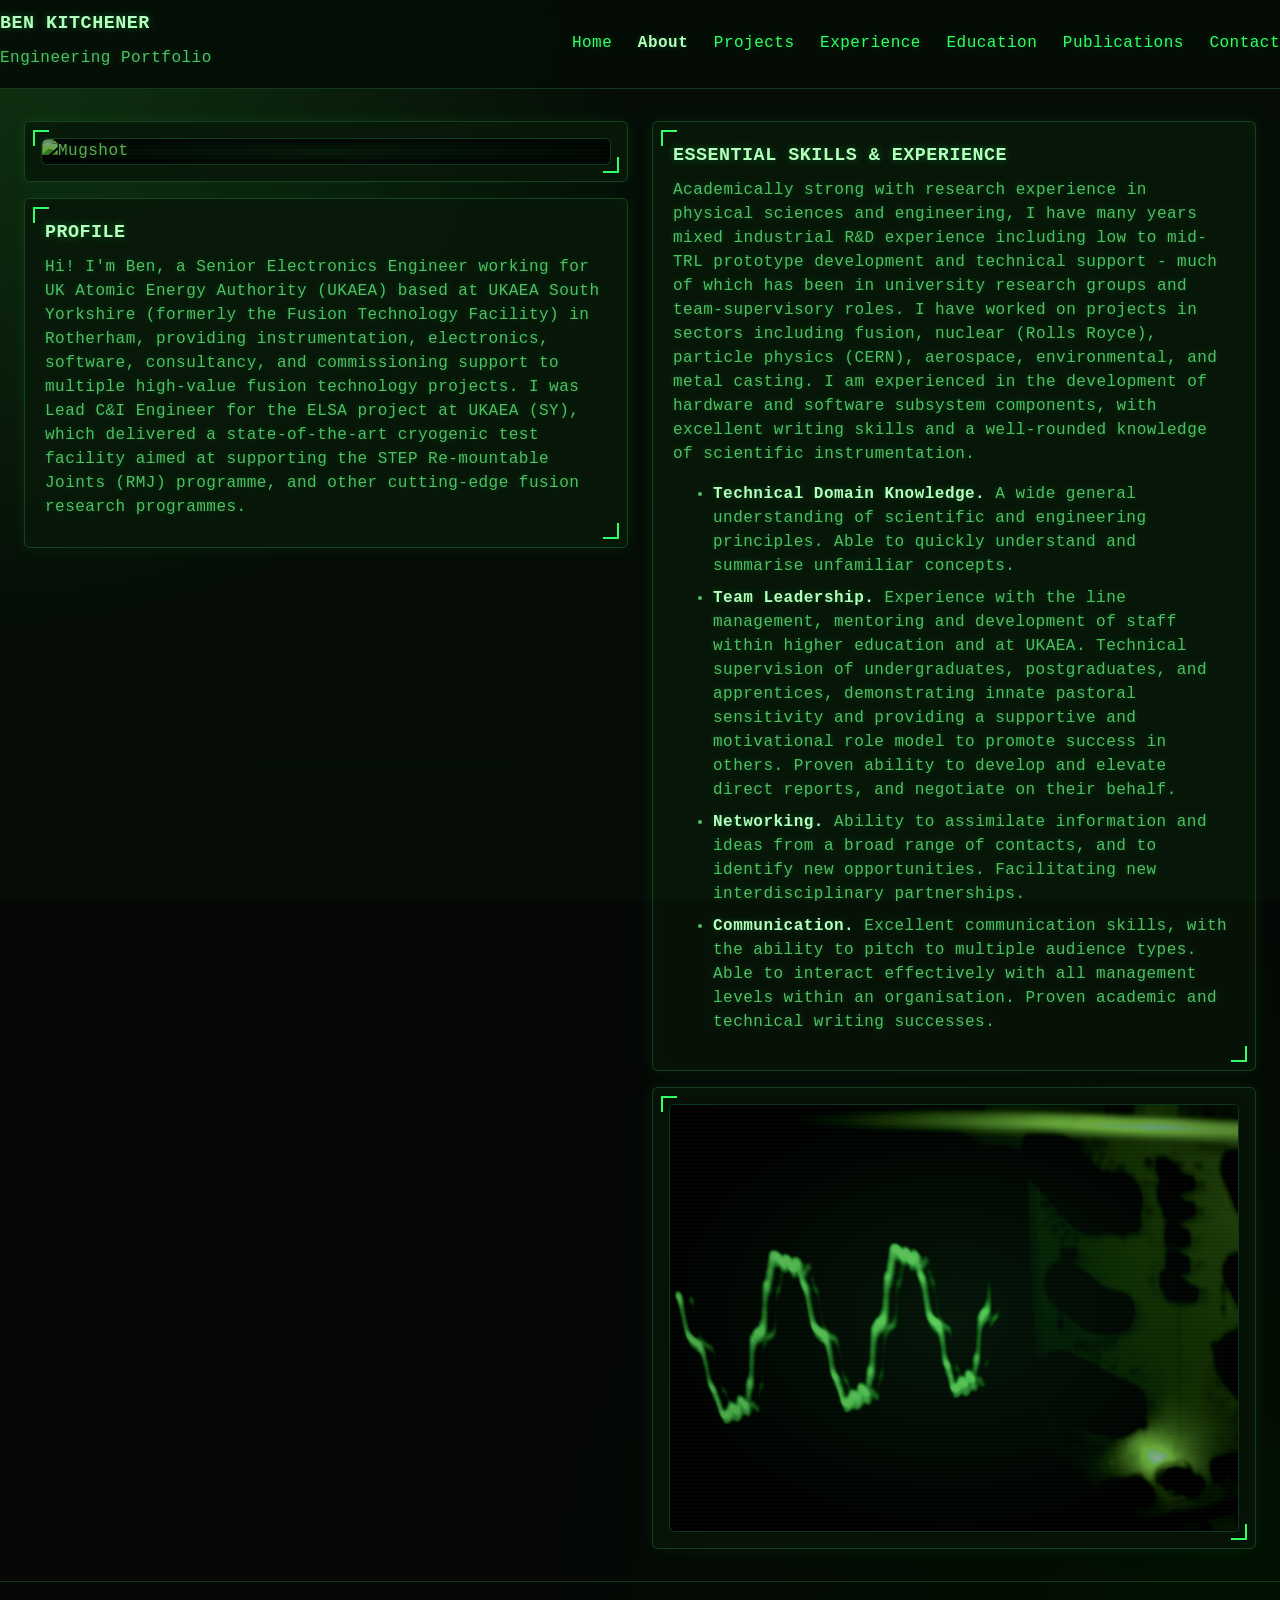
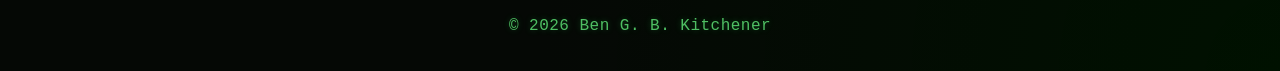
==== commit c9854bcc: "Update OG URL in about.html" ====
--- a/about.html
+++ b/about.html
@@ -3,7 +3,34 @@
 <head>
 <meta charset="UTF-8"/>
 <meta name="viewport" content="width=device-width, initial-scale=1.0"/>
-<title>About</title>
+
+<title>
+About | Ben Kitchener | Fusion Electronics Engineer | Scientific Instrumentation | Turbidity | Suspended Sediment
+</title>
+
+<meta name="description"
+content="Portfolio of Ben Kitchener — Senior Electronics Engineer specialising in fusion technology, cryogenic instrumentation, scientific instrumentation,
+  control systems, LabVIEW, and CERN ATLAS collaboration.">
+
+<meta name="keywords"
+content="fusion engineering, instrumentation engineer, scientific instrumentation, electronics, LabVIEW, software development, cryogenics,
+  CERN, UKAEA, superconductors, control systems,
+  physical geography, turbidity, light scattering, mie theory, suspended sediment, CLARITAS, TARDIIS, water quality">
+
+<meta name="author" content="Ben Kitchener">
+
+<meta property="og:title"
+content="Ben Kitchener Engineering Portfolio">
+
+<meta property="og:description"
+content="Portfolio of Ben Kitchener — Senior Electronics Engineer specialising in fusion technology,
+  cryogenic instrumentation, scientific instrumentation, control systems, LabVIEW, and CERN ATLAS collaboration. 
+  Independent researcher into turbidity and suspended sediment.">
+<meta property="og:type" content="website">
+
+<meta property="og:url"
+content="https://ben-g-b-kitchener.github.io/ben_kitchener_engineering/about.html">
+  
 
 <link rel="stylesheet" href="assets/style.css"/>
 </head>
@@ -35,13 +62,15 @@
 
   <div class="masonry-grid">
 
+    <!-- LEFT COLUMN -->
     <div class="masonry-grid-column">
 
-<div class="card" style="padding:1rem;">
-  <div class="image-wrapper">
-    <img src="./assets/ben.jpg" alt="Mugshot" class="retro-image">
-  </div>
-</div>
+      <div class="card" style="padding:1rem;">
+        <div class="image-wrapper">
+          <img src="./assets/ben.jpg" alt="Mugshot" class="retro-image">
+        </div>
+      </div>
+
       <div class="card">
         <h3 class="heading">Profile</h3>
         <p>
@@ -52,8 +81,19 @@
         </p>
       </div>
 
+    </div>
+
+    <!-- RIGHT COLUMN -->
+    <div class="masonry-grid-column">
+
       <div class="card">
         <h3 class="heading">Essential Skills & Experience</h3>
+        <p>
+          Academically strong with research experience in physical sciences and engineering, I have many years mixed industrial R&D experience including low to mid-TRL
+          prototype development and technical support - much of which has been in university research groups and team-supervisory roles. I have worked on projects in
+          sectors including fusion, nuclear (Rolls Royce), particle physics (CERN), aerospace, environmental, and metal casting. I am experienced in the development of
+          hardware and software subsystem components, with excellent writing skills and a well-rounded knowledge of scientific instrumentation.
+        </p>
 
         <ul>
           <li><strong>Technical Domain Knowledge.</strong> A wide general understanding of scientific and engineering principles. Able to quickly understand and summarise unfamiliar concepts.</li>
@@ -63,27 +103,10 @@
         </ul>
       </div>
 
-    </div>
-
-
-      <div class="card">
-        <h3 class="heading">Experience</h3>
-        <p>
-          Academically strong with research experience in physical sciences and engineering, I have many years mixed industrial R&D experience including low to mid-TRL
-          prototype development and technical support - much of which has been in university research groups and team-supervisory roles. I have worked on projects in
-          sectors including fusion, nuclear (Rolls Royce), particle physics (CERN), aerospace, environmental, and metal casting. I am experienced in the development of
-          hardware and software subsystem components, with excellent writing skills and a well-rounded knowledge of scientific instrumentation.
-        </p>
-      </div>
-
-      <div class="card">
-        <h3 class="heading">Technical Domain Knowledge</h3>
-
-        <ul>
-          <li><strong>Electronics & Electrical Engineering.</strong> Control and instrumentation, analogue and digital design, sensor interfacing, electrical installations, robotics.</li>
-          <li><strong>Software Engineering.</strong> National Instruments LabVIEW FPGA & RTOS, C++, numerical modelling (MOOSE), embedded systems, systems integration.</li>
-          <li><strong>Physics.</strong> Tritium permeation, nuclear instrumentation, semiconductor device characterization, materials science, load & fatigue testing, cryogenic instrumentation.</li>
-        </ul>
+      <div class="card" style="padding:1rem;">
+        <div class="image-wrapper">
+          <img src="./assets/scope.JPG" alt="Oscilloscope" class="retro-image">
+        </div>
       </div>
 
     </div>
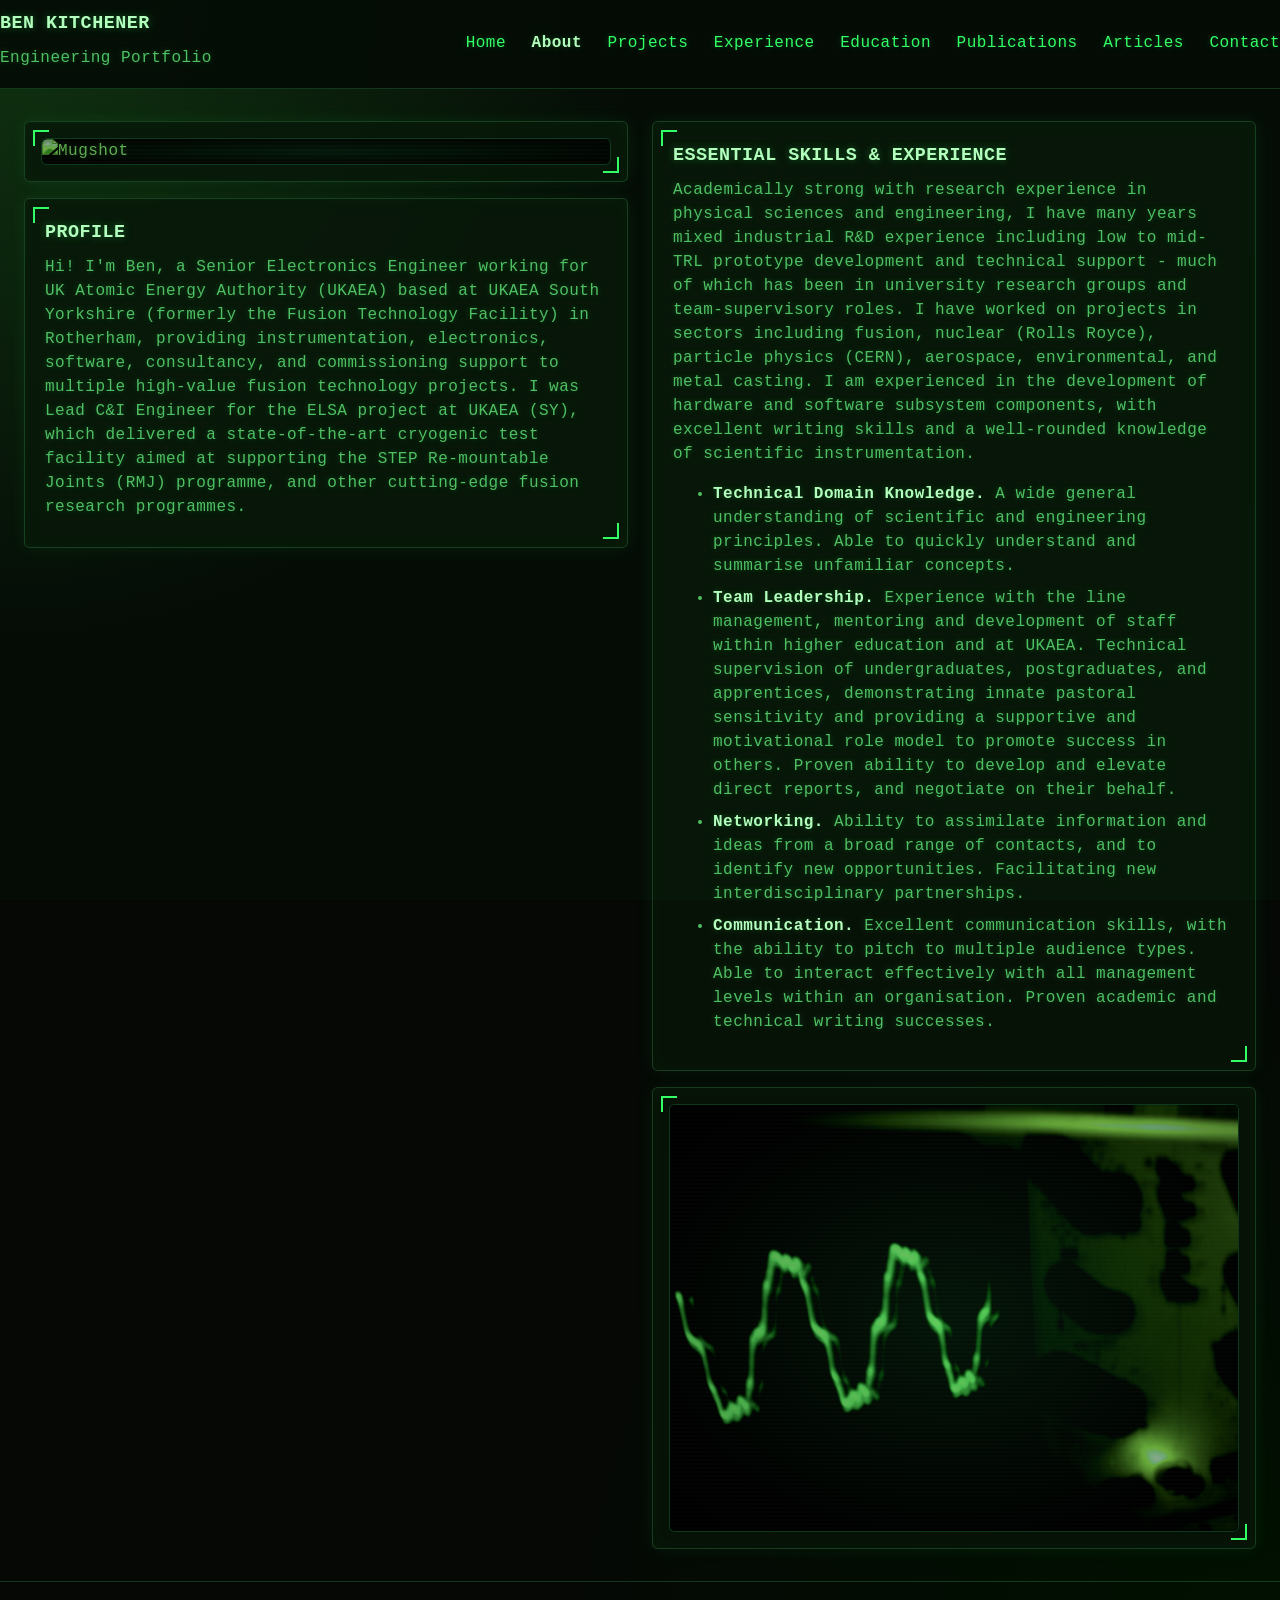
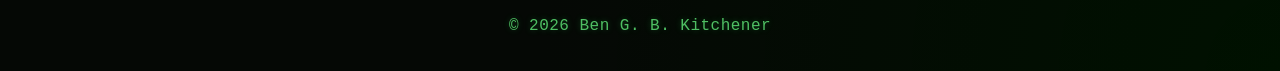
==== commit cb1fed7b: "Update about.html" ====
--- a/about.html
+++ b/about.html
@@ -52,6 +52,7 @@
       <a href="experience.html">Experience</a>
       <a href="education.html">Education</a>
       <a href="publications.html">Publications</a>
+      <a href="articles.html">Articles</a>
       <a href="contact.html">Contact</a>
     </nav>
 
